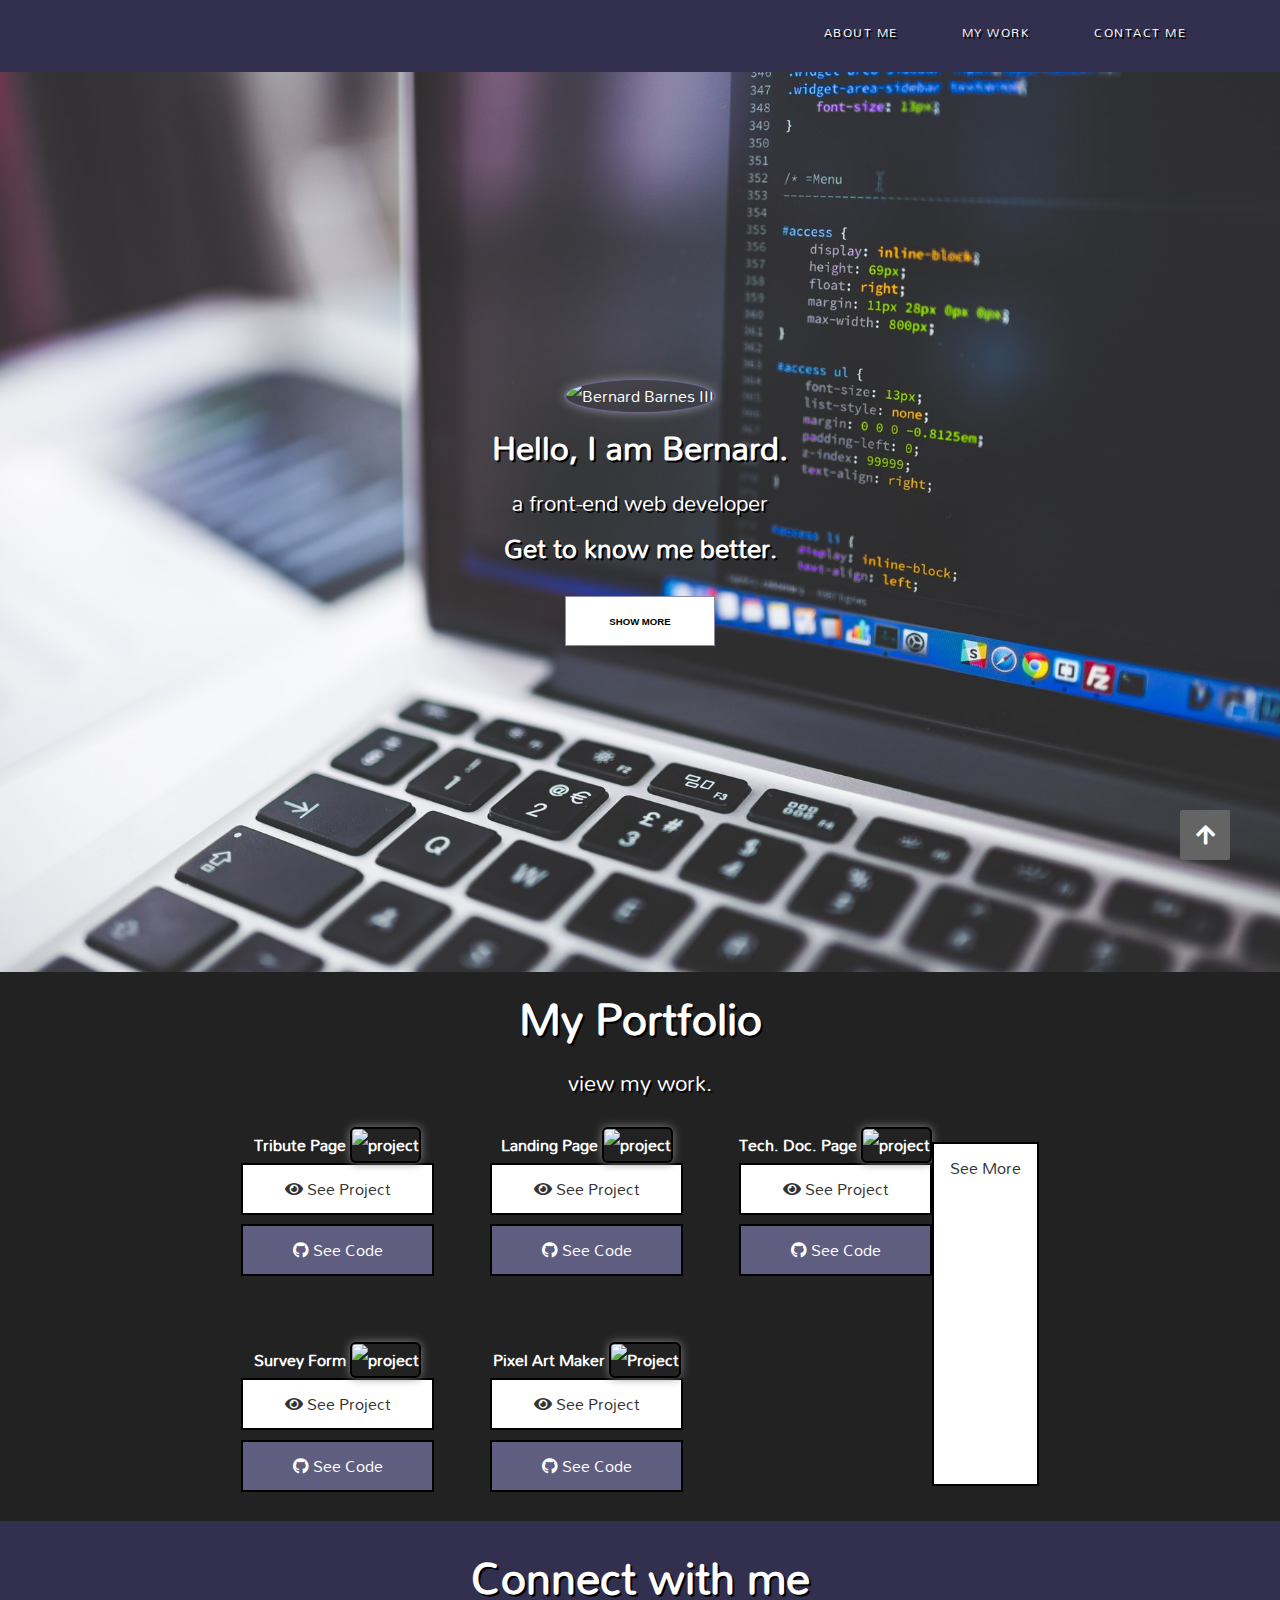
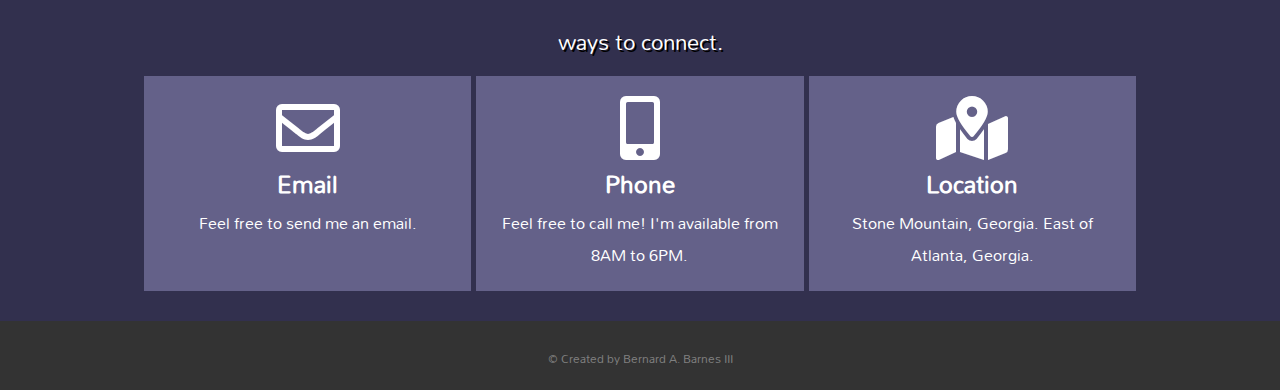
==== index.html @ 6b14a666 "Updated link" ====
<!DOCTYPE html>
<html lang="en">

<head>
    <meta charset="UTF-8">
    <meta name="viewport" content="width=device-width, initial-scale=1.0">
    <meta http-equiv="X-UA-Compatible" content="ie=edge">
    <link rel="stylesheet" href="css/styles.css">
    <link href="https://fonts.googleapis.com/css?family=Mandali&display=swap" rel="stylesheet">
    <link rel="stylesheet" href="https://use.fontawesome.com/releases/v5.7.2/css/all.css">
    <title>Bernard's Portfolio</title>
</head>

<body>
     <header id="header">
           <!--Navigation-->
           <nav id="navbar">
               <div class="logo">Bernard's Portfolio</div>

               <ul class="nav-links">
                   <li><a href="#welcome-section" class="nav-link">About Me</a></li>
                   <li><a href="#worksection" class="nav-link">My Work</a></li>
                   <li><a href="#contact" class="nav-link">Contact Me</a></li>
               </ul>

               <div class="mobile-menu">
                   <div class="line1"></div>
                   <div class="line2"></div>
                   <div class="line3"></div>
               </div>
           </nav>
       </header>
   <!--Start of container-->
   <div class="container">
      
    <div id="welcome-section" class="welcome-section">

        <figure><img src="http://bit.ly/2DmULoH" id="profile-pic" alt="Bernard Barnes III">
            <figcaption>
                <div class="heading">
                    <h2>Hello, I am Bernard.</h2>
                    <span class="sm-heading">a front-end web developer</span>
                    <h3>Get to know me better.</h3>
                </div>
                <div class="show-bio">
                    <input type="button" value="Show More" class="show-bio-btn btn" title="Click me">
                </div>
            </figcaption>
        </figure>

        <div class="menu">

            <div class="bio">
                <div class="close-btn icons" id="exit">
                    <a href="#" title="Close">
                        <i class="fas fa-times-circle fa-2x" ></i>
                    </a>
                </div>

                <h2 class="heading">A Little About Myself</h2>
                <ul>
                    <li>My name is Bernard Barnes III but everyone calls me "BJ".</li>
                    <li>I am an aspiring web developer and a recent graduate with special skills and interest in
                        computer science and responsive web design.</li>
                    <li>I possess exceptional critical thinking, time management, and problem-solving skills due to
                        an extensive academic and athletic collegiate career.</li>
                    <li>I am currently seeking a full-time position as a front-end developer or internship
                        opportunity to gain professional work experience.</li>
                    <li>Please connect with me, using the social links below!</li>
                </ul>

                <div class="icons">
                    <a href="https://www.linkedin.com/in/bjbarnesiii/" title="My LinkedIn" target="_blank">
                        <i class="fab fa-linkedin fa-2x"></i>
                    </a>
                    <a href="https://github.com/bb3dev" title="My GitHub" target="_blank">
                        <i class="fab fa-github fa-2x"></i>
                    </a>
                    <a href="https://codepen.io/bb3dev/" title="My CodePen" target="_blank">
                        <i class="fab fa-codepen fa-2x"></i>
                    </a>

                    <a href="../Resume2019.pdf" title="My Resume" target="_blank">
                        <i class="fas fa-file fa-2x"></i>
                    </a>
                </div>

            </div>
        </div>

    </div>
        <!--Portfolio Section-->
        <div class="heading" id="worksection">
            <h1>My Portfolio</h1>
            <p class="sm-heading">view my work.</p>
        </div>

        <section id="projects" class="work">
            <div class="projects">

                <div class="item">
                    <a href="https://codepen.io/bb3dev/full/EGvMWL" target="_blank">
                        <div class="project-title">Tribute Page
                        <img class="project-pic" src="http://bit.ly/2vilTRo" alt="project" title="Tribute Page">
                        </div>
                    </a>
                    <a href="https://codepen.io/bb3dev/full/EGvMWL" class="btn-light"  target="_blank">
                        <i class="fas fa-eye"></i> See Project
                    </a>
                    <a href="https://codepen.io/bb3dev/pen/EGvMWL?editors=1100" class="btn-dark" target="_blank">
                        <i class="fab fa-github"></i> See Code
                    </a>
                </div>

                <div class="item">
                    <a href="https://codepen.io/bb3dev/full/exQdad" target="_blank">
                        <div class="project-title">Landing Page
                        <img class="project-pic" src="http://bit.ly/2ZA8Cl4" alt="project" title="Landing Page">
                        </div>
                    </a>
                    <a href="https://codepen.io/bb3dev/full/exQdad" class="btn-light" target="_blank">
                        <i class="fas fa-eye"></i> See Project
                    </a>
                    <a href="https://codepen.io/bb3dev/pen/exQdad?editors=1100" class="btn-dark" target="_blank">
                        <i class="fab fa-github"></i> See Code
                    </a>
                </div>

                <div class="item">
                    <a href="https://codepen.io/bb3dev/full/Larpaw" target="_blank">
                        <div class="project-title">Tech. Doc. Page
                        <img class="project-pic" src="http://bit.ly/2ZA9pCy" alt="project"
                            title="Technical Documentation Page">
                        </div>
                    </a>
                    <a href="https://codepen.io/bb3dev/full/Larpaw" class="btn-light" target="_blank">
                        <i class="fas fa-eye"></i> See Project
                    </a>
                    <a href="https://codepen.io/bb3dev/pen/Larpaw?editors=1100" class="btn-dark" target="_blank">
                        <i class="fab fa-github"></i> See Code
                    </a>
                </div>

                <div class="item">
                    <a href="https://codepen.io/bb3dev/full/BvqdzR" target="_blank">
                        <div class="project-title">Survey Form
                        <img class="project-pic" src="http://bit.ly/2GASnN2" alt="project" title="Survey Page">
                        </div>
                    </a>
                    <a href="https://codepen.io/bb3dev/full/BvqdzR" class="btn-light" target="_blank">
                        <i class="fas fa-eye"></i> See Project
                    </a>
                    <a href="https://codepen.io/bb3dev/pen/BvqdzR?editors=1100" class="btn-dark" target="_blank">
                        <i class="fab fa-github"></i> See Code
                    </a>
                </div>

                <div class="item">
                    <a href="https://codepen.io/bb3dev/full/WWqJWe" target="_blank">
                        <div class="project-title">Pixel Art Maker
                        <img class="project-pic" src="http://bit.ly/2McQzP5" alt="Project" title="Pixel Art Maker">
                        </div>
                    </a>
                    <a href="https://codepen.io/bb3dev/full/WWqJWe" class="btn-light" target="_blank">
                        <i class="fas fa-eye"></i> See Project
                    </a>
                    <a href="https://codepen.io/bb3dev/pen/WWqJWe?editors=1100" class="btn-dark" target="_blank">
                        <i class="fab fa-github"></i> See Code
                    </a>
                   
                </div>
            </div>
            <!--See more button-->
           
                <a class="btn-light" id="see-more" href="https://codepen.io/bb3dev/" target="_blank" title="See my CodePen">See More</a>
            
        </section>

        <!--Social section -->
        <section id="contact" class="social-section">
            <div class="heading">
            <h1>Connect with me</h1>
            <p class="sm-heading">ways to connect.</p>
            </div>

            <div class="contact-section">

                     <div class="social-box">
                         <div class="icon"><i class="far fa-envelope fa-4x"></i></div>
                         <div class="desc">
                             <h2>Email</h2>
                             <p>Feel free to send me an email.
                             </p>
                         </div>
                     </div>
                
                     <div class="social-box">
                         <div class="icon"><i class="fas fa-mobile-alt fa-4x"></i></div>
                         <div class="desc">
                             <h2>Phone</h2>
                             <p>Feel free to call me! I'm available from 8AM to 6PM.
                             </p>
                         </div>
                     </div>
                
                    <div class="social-box">
                        <div class="icon">
                            <i class="fas fa-map-marked-alt fa-4x" aria-hidden="true"></i>
                        </div>
                        <div class="desc">
                            <h2>Location</h2>
                            <p>Stone Mountain, Georgia. East of Atlanta, Georgia.
                            </p>
                        </div>
                    </div>
                </div>
        </section>
    </div>
    <!--End of container-->
    
    <a class="go-top-button" href="#"> <i class="fas fa-arrow-up"></i> </a>

    <footer><span> &copy; Created by Bernard A. Barnes III</span></footer>

    <script src="js/app.js"></script>

</body>
</html>
---- css/styles.css ----
:root {
  --main-bg-color: #222;
  --primary-color: rgb(50, 48, 78);
  --accent-color: rgb(255, 202, 145);
  --overlay-color: rgba(113, 110, 153, 0.8);
  --menu-speed: 0.75s;
}

/*Global Styles*/
* {
  box-sizing: border-box;
  margin: 0;
  padding: 0;
}

html {
  scroll-behavior: smooth;
}

body {
  background-color: var(--main-bg-color);
  color: white;
  font-family: "Mandali", Arial, sans-serif;
  margin: 0;
  padding: 0;
  height: 100%;
  width: 100%;
}

.container {
  width: 100%;
  margin: auto;
  overflow: hidden;
}

.heading {
  margin: auto;
  justify-content: center;
  text-align: center;
  color: white;
  font-size: 22px;
  margin-bottom: 0.1rem;
  padding: 0.1rem 1rem;
  text-shadow: 2px 2px black;
}

section {
  background-color: var(--main-bg-color);
  color: white;
  padding: 20px;
  display: flex;
  flex-direction: row;
  flex-wrap: wrap;
  justify-content: center;
  margin: auto;
}

/*Nav and header styles*/
nav {
  top: 0;
  left: 0;
  background-color: var(--primary-color);
  width: 100%;
  display: flex;
  justify-content: space-around;
  align-items: center;
}

.nav-links {
  align-items: center;
  min-height: 8vh;
  text-align: right;
  width: 90%;
}

.nav-links li {
  list-style-type: none;
  display: inline-block;
  margin: auto;
  padding: 15px 30px;
}

.nav-links a {
  color: white;
  text-decoration: none;
  font-size: 12px;
  letter-spacing: 1.5px;
  text-transform: uppercase;
  text-shadow: 2px 2px black;
}

.nav-links a:hover {
  color: var(--accent-color);
  font-size: 16px;
  transition: 0.1s;
}

@keyframes navLinkFade {
  from {
    opacity: 0;
    transform: translateX(50px);
  }
  to {
    opacity: 1;
    transform: translateX(0px);
  }
}

.toggle .line1 {
  transform: rotate(-45deg) translate(-5px, 3.5px);
}

.toggle .line2 {
  opacity: 0;
}

.toggle .line3 {
  transform: rotate(45deg) translate(-5px, -3.5px);
}

.logo {
  display: none;
}

.mobile-menu div {
  width: 25px;
  height: 3px;
  background-color: rgb(245, 245, 245);
  margin: 3px;
  cursor: pointer;
  transition: all 0.3s ease;
}

.mobile-menu {
  display: none;
}


@media screen and (max-width: 480px) {
  body {
    overflow-x: hidden;
  }
 header{
   overflow: hidden;
 }
  
  .nav-links {
    position: absolute;
    right: 0px;
    height: 100vh;
    top: 4.5vh;
    background-color: var(--primary-color);
    display: flex;
    flex-direction: column;
    align-items: center;
    width: 80%;
    transform: translateX(-150%);
    transition: transform 0.4s ease-in;
    z-index: 1;
  }
  .nav-links li {
    opacity: 0;
  }
  .nav-active {
      transform: translateX(0%);
  }
  .mobile-menu {
    display: block;
  }
  .logo {
    display: flex;
  }
}

/*Welcome-section styles*/
.welcome-section {
  display: flex;
  background-image: url("../images/laptop.jpg");
  background-color: #222;
  background-repeat: no-repeat;
  background-size: cover;
  background-position: center;
  color: white;
  height: 100vh;
  min-height: 80vh;
  padding: 0 30px;
 z-index: 0;
}


.welcome-section figure {
  margin: auto;
  text-align: center;
  width: 100%;
  color: white;
}

#profile-pic {
  border: 2px solid var(--overlay-color);
  border-radius: 50%;
  box-shadow: gray 0 0 10px;
  width: 200px;
  height: 200px;
  cursor: pointer;
}

h1.sm-heading,
h3.sm-heading,
span.sm-heading {
  margin-bottom: 0.5rem;
  padding: 0.1rem 1rem;
}

.icons {
  margin-top: 1rem;
  align-content: center;
}

.icons a {
  padding: 0.4rem;
  color: white;
  text-decoration: none;
}

.icons a:hover {
  color: var(--accent-color);
  transition: all 0.5s ease-out;
}

.show-bio {
  color: white;
  font-size: 16px;
  display: flex;
  flex-direction: column;
  flex-wrap: wrap;
  text-align: center;
  align-items: center;
  justify-content: center;
  margin: 0;
  padding: 5px;
  transform: translateX(0%);
  transition: all 0.5s ease-out;
}

.show-bio-btn {
  cursor: pointer;
}
.bio-btn-transparent{
  visibility: hidden;
  transition: all 0.2s ease-in;
}

.show-bio.show {
  transform: translateX(150%);
}

.menu {
  position: absolute;
  top: 80px;
  width: 90%;
  height: 60%;
  opacity: 0.9;
}


/*A little about me section styles*/
.bio {
  align-items: center;
  justify-content: center;
  width: 70%;
  height: 80vh;
  top: 5vh;
  overflow: hidden;
  margin: auto;
  text-align: center;
  display: block;
  font-size: 18px;
  margin: 0;
  padding: 20px;
  background: var(--primary-color);
  color: white;
  line-height: 1.8;
  overflow: auto;
  border-radius: 10px;
  transform: translateX(-200%);
  transition: all 0.5s ease-out; 
}

.bio.show {
  transform: translateX(30%);
}

.bio ul {
  list-style-type: none;
  text-align: left;
}

.bio li:hover {
  color: var(--accent-color);
  font-size: 20px;
  transition: 0.2s;
}

.bio .icon {
  align-items: center;
  justify-content: center;
  text-align: center;
}

.close-btn {
  max-width: 50px;
  width: 25px;
  height: 25px;
  margin: 15px;
  padding: 1px;
  background-color: transparent;
}

#exit {
  transform: translateX(0%);
  transition: all 0.5s ease-out;
}

/*Responsive Rules and Media Queries*/
@media screen and (max-width: 950px) {
  header {
    height: 100%;
    width: 100%;
  }
  nav ul {
    position: relative;
    margin: auto;
    width: auto;
  }
  .welcome-section {
    width: 100%;
    background-position: center;
    background-size: cover;
    top: 0;
    left: 0;
  }
  
}

@media screen and (max-width: 485px) {
  .welcome-section {
    height: 100vh;
  }
  .bio {
    width: 90%;
    position: absolute;
    left: 0px;
     transform: translateX(-200%);
     transition: transform 0.4s ease-in;
  }
  .bio.show {
   transform: translateX(5%);
   transition: transform 0.4s ease-in;
  }
  .menu {
    position: absolute;
    top: 40px;
    width: 90%;
    height: 40%;
  }
}

@media screen and (max-width: 375px) {
  .welcome-section {
    height: 120vh;
  }
}

/*Work section styles*/
#projects {
  padding-top: 20px;
  
}

.projects {
  display: grid;
  grid-gap: 3.5rem;
  grid-template-columns: repeat(3, 1fr);
  text-decoration: none;
}

.projects img {
  width: 100%;
  height: 80%;
  border: 2px black solid;
  border-radius: 6px;
}

.projects img:hover {
  opacity: 0.5;
  border-color: var(--accent-color);
  transition: all 0.5s ease-out;
}

.projects a {
  text-decoration: none;
}

.btn-dark,
.btn-light {
  display: block;
  padding: 0.5rem 1rem;
  border: 2px black solid;
  margin-bottom: 0.6rem;
  z-index: 1;
  text-decoration: none;
  
}

.btn-dark:hover,
.btn-light:hover {
  background: var(--accent-color);
  color: #000;
  transition: all 0.5s ease-out;
}

.btn-dark {
  background: var(--overlay-color);
  color: #fff;
}

.btn-light {
  background: white;
  color: #333;
}

@media screen and (min-width: 769px) and (max-width: 1170px) {
  .projects {
    grid-template-columns: repeat(3, 1fr);
  }
}

@media screen and (max-width: 870px) {
  .projects {
    display: flex;
    flex-direction: row;
    flex-wrap: wrap;
  }
}

.work {
  margin: auto;
  text-align: center;
  width: 80%;
}

.project {
  text-decoration: none;
  color: rgb(75, 72, 105);
  display: inline-block;
  overflow: hidden;
  border: 2px solid var(--overlay-color);
  height: 220px;
  width: 280px;
  margin: 10px 20px;
  border-radius: 6px;
}

.project-pic {
  width: 100%;
  height: 180px;
  border-bottom: 2px solid var(--overlay-color);
   border: 2px solid var(--overlay-color);
   box-shadow: gray 0 0 10px;
}

.project-title {
  font-weight: bold;
  color: white;
}

.project-title:hover {
  color: var(--accent-color);
  transition: all 0.5s ease-out;
  font-size: 20px;
}

.btn {
  padding: 0 20px;
  height: 40px;
  min-height: 50px;
  min-width: 50px;
  font-size: 0.6em;
  font-weight: 900;
  text-transform: uppercase;
  border: 1px black solid;
  background: transparent;
  cursor: pointer;
  color: black;
}

input[type="button"] {
  max-width: 150px;
  width: 100%;
  height: 30px;
  margin: 15px 0;
  border: 0;
  background-color: white;
  border: 1px solid var(--overlay-color);
}

input[type="button"]:hover {
  background-color: var(--accent-color);
  transition: all 0.5s ease-out;
}
#see-more{
  margin: 15px 0;
}

/*Responsive Rules and Media Queries*/
@media screen and (max-width: 870px) {
  .work {
    display: block;
    justify-content: center;
  }

  .work figure {
    margin: auto;
    width: 60%;
    display: block;
    text-align: center;
    justify-content: center;
    align-items: center;
  }

  .work a {
    margin: auto;
    width: auto;
    display: block;
    text-align: center;
    justify-content: center;
    align-items: center;
  }
}

/*Contact styles*/
.social-section {
  display: flex;
  flex-direction: column;
  text-align: center;
  margin: 0;
  padding-top: 10px;
  width: 100%;
  background-color: var(--primary-color);
}

.contact-section {
  display: grid;
  grid-template-columns: 1fr 1fr 1fr;
  grid-gap: 5px;
  width: 80%;
  height: 100%;
  margin: 10px auto;
}

.contact-section .icon {
  display: flex;
  align-items: center;
  justify-content: center;
}

.social-box {
  background-color: var(--overlay-color);
  padding: 20px;
  width: 100%;
  height: 100%;
  align-items: center;
  justify-content: center;
}

.social-box:hover {
  padding: 0.5rem 1.5rem;
  background-color: var(--accent-color);
  transition: all 0.25s ease-out;
  color: black;
}

@media screen and (max-width: 870px) {
  .contact-section {
    display: flex;
    flex-direction: row;
    flex-wrap: wrap;
    align-items: center;
    justify-content: center;
  }
  .social-box {
    width: 100%;
    height: 80%;
  }
}

@media screen and (max-width: 530px) {
  .social-section {
    display: block;
    align-items: center;
    justify-content: center;
    margin: auto;
  }
  .desc {
    width: 100%;
    text-align: center;
    padding: 0;
    height: 150px;
  }
}

/*Go to top button styles*/
.go-top-button {
  position: fixed;
  width: 50px;
  height: 50px;
  background-color: rgb(100, 100, 100);
  bottom: 40px;
  right: 50px;
  text-decoration: none;
  text-align: center;
  line-height: 50px;
  color: white;
  font-size: 22px;
  border-radius: 2px;
}

@media screen and (max-width: 480px) {
  .go-top-button {
    display: none;
  }
}

/* Footer styles*/
footer {
  background: #333;
  color: gray;
  font-size: 12px;
  padding: 20px 20px;
  text-align: center;
}

footer span {
  margin-top: 5px;
  display: flex;
  justify-content: center;
}
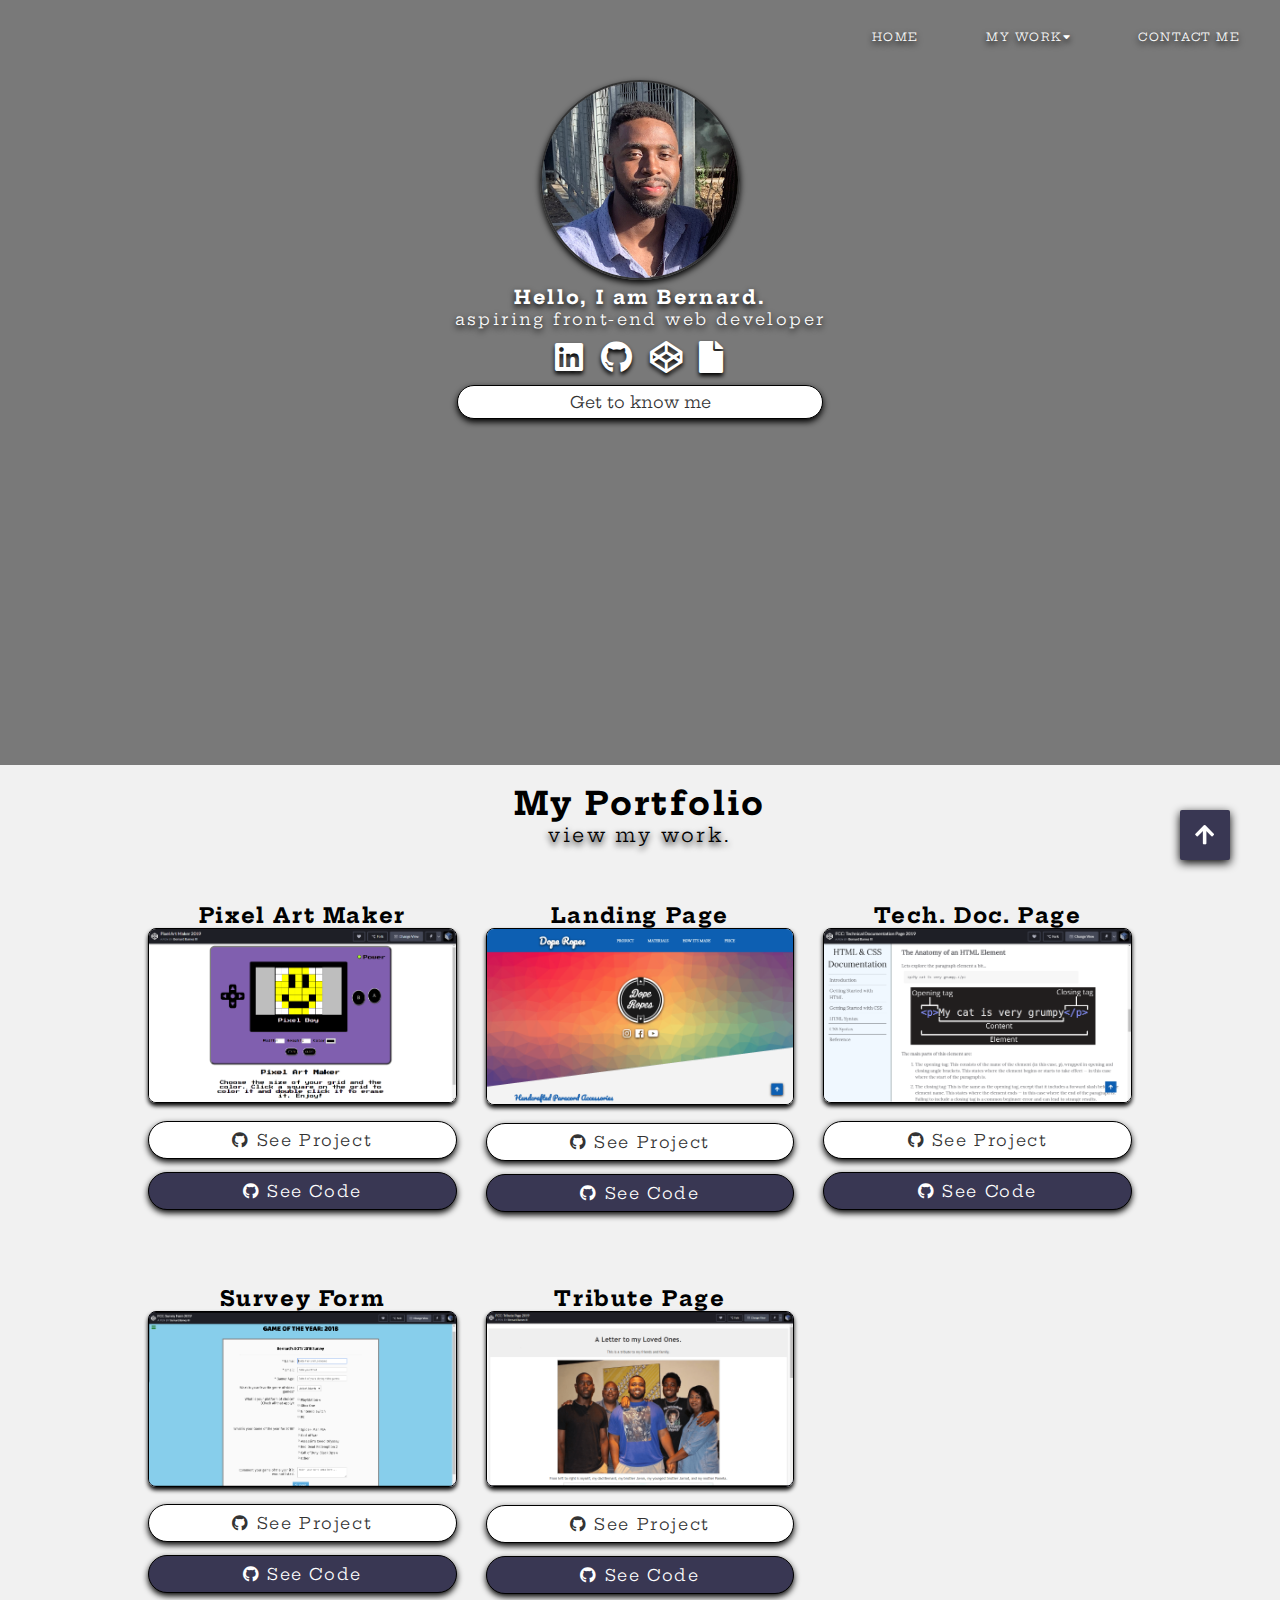
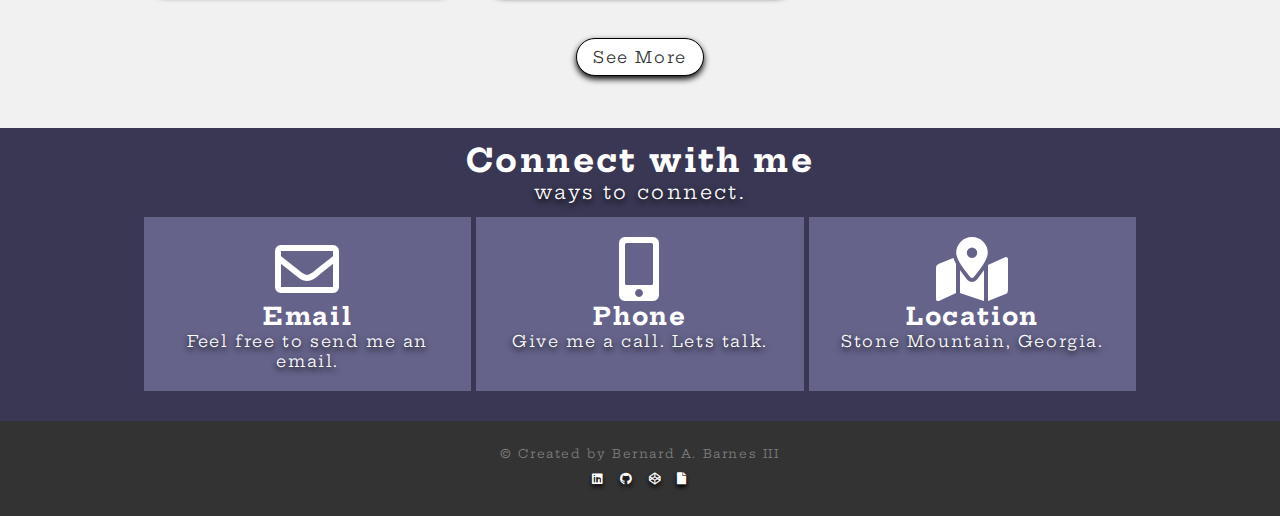
==== commit e751c14c: "Added updated files with various imporvements" ====
--- a/index.html
+++ b/index.html
@@ -5,21 +5,32 @@
     <meta charset="UTF-8">
     <meta name="viewport" content="width=device-width, initial-scale=1.0">
     <meta http-equiv="X-UA-Compatible" content="ie=edge">
-    <link rel="stylesheet" href="css/styles.css">
-    <link href="https://fonts.googleapis.com/css?family=Mandali&display=swap" rel="stylesheet">
+    <meta name="description" content="Bernard's portfolio is a showcase of several frontend projects that were built with HTML, CSS, and Javasript.">
+    <link rel="stylesheet" href="css/styles-min.css">
+    <link
+        href="https://fonts.googleapis.com/css?family=Hepta+Slab&display=swap"
+        rel="stylesheet">
     <link rel="stylesheet" href="https://use.fontawesome.com/releases/v5.7.2/css/all.css">
-    <title>Bernard's Portfolio</title>
+    <title>Bernard's Portfolio - Home</title>
 </head>
 
 <body>
      <header id="header">
+
            <!--Navigation-->
            <nav id="navbar">
                <div class="logo">Bernard's Portfolio</div>
-
                <ul class="nav-links">
-                   <li><a href="#welcome-section" class="nav-link">About Me</a></li>
-                   <li><a href="#worksection" class="nav-link">My Work</a></li>
+                   <li><a href="#welcome-section" class="nav-link">Home</a></li>
+                   <li><a href="#" class="nav-link">My Work<i class="fa fa-caret-down"></i></a>
+                    <ul class="drop-down">
+                        <li><a href="pixel.html">Pixel Art</a></li>
+                        <li><a href="landpage.html">Landing Page</a></li>
+                        <li><a href="techdoc.html">Tech. Doc. Page</a></li>
+                        <li><a href="survey.html">Survey Form</a></li>
+                        <li><a href="tribute.html">Tribute Page</a></li>
+                    </ul>
+                    </li>
                    <li><a href="#contact" class="nav-link">Contact Me</a></li>
                </ul>
 
@@ -35,40 +46,12 @@
       
     <div id="welcome-section" class="welcome-section">
 
-        <figure><img src="http://bit.ly/2DmULoH" id="profile-pic" alt="Bernard Barnes III">
+        <figure><img src="../images/Headshot1.png" id="profile-pic" alt="Bernard Barnes III">
             <figcaption>
                 <div class="heading">
-                    <h2>Hello, I am Bernard.</h2>
-                    <span class="sm-heading">a front-end web developer</span>
-                    <h3>Get to know me better.</h3>
-                </div>
-                <div class="show-bio">
-                    <input type="button" value="Show More" class="show-bio-btn btn" title="Click me">
-                </div>
-            </figcaption>
-        </figure>
-
-        <div class="menu">
-
-            <div class="bio">
-                <div class="close-btn icons" id="exit">
-                    <a href="#" title="Close">
-                        <i class="fas fa-times-circle fa-2x" ></i>
-                    </a>
-                </div>
-
-                <h2 class="heading">A Little About Myself</h2>
-                <ul>
-                    <li>My name is Bernard Barnes III but everyone calls me "BJ".</li>
-                    <li>I am an aspiring web developer and a recent graduate with special skills and interest in
-                        computer science and responsive web design.</li>
-                    <li>I possess exceptional critical thinking, time management, and problem-solving skills due to
-                        an extensive academic and athletic collegiate career.</li>
-                    <li>I am currently seeking a full-time position as a front-end developer or internship
-                        opportunity to gain professional work experience.</li>
-                    <li>Please connect with me, using the social links below!</li>
-                </ul>
-
+                    <h3>Hello, I am Bernard.</h3>
+                    <p>aspiring front-end web developer</p>
+                </div>
                 <div class="icons">
                     <a href="https://www.linkedin.com/in/bjbarnesiii/" title="My LinkedIn" target="_blank">
                         <i class="fab fa-linkedin fa-2x"></i>
@@ -84,11 +67,29 @@
                         <i class="fas fa-file fa-2x"></i>
                     </a>
                 </div>
-
-            </div>
-        </div>
-
-    </div>
+                <div class="show-bio">
+                    <button class="btn-light"  title="Click me" onclick="toggleVisible()">
+                        Get to know me
+                    </button>
+                </div>
+            </figcaption>
+        </figure>
+
+    </div>
+    <!--End of welcome section-->
+
+    <div class="menu" id="bio">
+        <section class="bio-section">
+            <h2 class="heading">A Little About Myself</h2>
+            <ul>
+                <li>I am a recent graduate with skills and interest in
+                    computer science and responsive web design.</li>
+                <li>I am currently seeking for a full-time position to gain professional work experience.</li>
+                <li>I use project building, like this portfolio for example, to showcase what I have learned. </li>
+            </ul>
+        </section>
+    </div>
+
         <!--Portfolio Section-->
         <div class="heading" id="worksection">
             <h1>My Portfolio</h1>
@@ -98,77 +99,83 @@
         <section id="projects" class="work">
             <div class="projects">
 
-                <div class="item">
-                    <a href="https://codepen.io/bb3dev/full/EGvMWL" target="_blank">
+
+                <div class="item">
+                    <a href="pixel.html">
+                        <div class="project-title">Pixel Art Maker
+                            <img class="project-pic" src="../images/PixelArtMakerwide.png" alt="Project"
+                                title="Pixel Art Maker">
+                        </div>
+                    </a>
+                    <a href="https://codepen.io/bb3dev/full/WWqJWe" target="_blank" class="btn-light">
+                        <i class="fab fa-github"></i> See Project
+                    </a>
+                    <a href="https://codepen.io/bb3dev/pen/WWqJWe?editors=1100" class="btn-dark" target="_blank">
+                        <i class="fab fa-github"></i> See Code
+                    </a>
+
+                </div>
+
+                <div class="item">
+                    <a href="landpage.html" >
+                        <div class="project-title">Landing Page
+                        <img class="project-pic" src="../images/DopeRopesLandingPage.png" alt="project"
+                            title="Landing Page">
+                        </div>
+                    </a>
+                    <a href="https://codepen.io/bb3dev/full/xxKgobj" target="_blank" class="btn-light">
+                        <i class="fab fa-github"></i> See Project
+                    </a>
+                    <a href="https://codepen.io/bb3dev/pen/xxKgobj" class="btn-dark" target="_blank">
+                        <i class="fab fa-github"></i> See Code
+                    </a>
+                </div>
+
+                <div class="item">
+                    <a href="techdoc.html">
+                        <div class="project-title">Tech. Doc. Page
+                        <img class="project-pic" src="../images/TechnicalDocumentation.png" alt="project"
+                            title="Technical Documentation Page">
+                        </div>
+                    </a>
+                    <a href="https://codepen.io/bb3dev/full/Larpaw" target="_blank" class="btn-light">
+                        <i class="fab fa-github"></i> See Project
+                    </a>
+                    <a href="https://codepen.io/bb3dev/pen/Larpaw?editors=1100" class="btn-dark" target="_blank">
+                        <i class="fab fa-github"></i> See Code
+                    </a>
+                </div>
+
+                <div class="item">
+                    <a href="survey.html">
+                        <div class="project-title">Survey Form
+                        <img class="project-pic" src="../images/FCCSurveyPage.png" alt="project"
+                            title="Survey Page">
+                        </div>
+                    </a>
+                    <a href="https://codepen.io/bb3dev/full/BvqdzR" target="_blank" class="btn-light">
+                        <i class="fab fa-github"></i> See Project
+                    </a>
+                    <a href="https://codepen.io/bb3dev/pen/BvqdzR?editors=1100" class="btn-dark" target="_blank">
+                        <i class="fab fa-github"></i> See Code
+                    </a>
+                </div>
+
+                <div class="item">
+                    <a href="tribute.html">
                         <div class="project-title">Tribute Page
-                        <img class="project-pic" src="http://bit.ly/2vilTRo" alt="project" title="Tribute Page">
-                        </div>
-                    </a>
-                    <a href="https://codepen.io/bb3dev/full/EGvMWL" class="btn-light"  target="_blank">
-                        <i class="fas fa-eye"></i> See Project
+                            <img class="project-pic" src="../images/TributePage2019.png" alt="project"
+                                title="Tribute Page">
+                        </div>
+                    </a>
+                    <a href="https://codepen.io/bb3dev/full/EGvMWL" target="_blank" class="btn-light">
+                        <i class="fab fa-github"></i> See Project
                     </a>
                     <a href="https://codepen.io/bb3dev/pen/EGvMWL?editors=1100" class="btn-dark" target="_blank">
                         <i class="fab fa-github"></i> See Code
                     </a>
                 </div>
 
-                <div class="item">
-                    <a href="https://codepen.io/bb3dev/full/exQdad" target="_blank">
-                        <div class="project-title">Landing Page
-                        <img class="project-pic" src="http://bit.ly/2ZA8Cl4" alt="project" title="Landing Page">
-                        </div>
-                    </a>
-                    <a href="https://codepen.io/bb3dev/full/exQdad" class="btn-light" target="_blank">
-                        <i class="fas fa-eye"></i> See Project
-                    </a>
-                    <a href="https://codepen.io/bb3dev/pen/exQdad?editors=1100" class="btn-dark" target="_blank">
-                        <i class="fab fa-github"></i> See Code
-                    </a>
-                </div>
-
-                <div class="item">
-                    <a href="https://codepen.io/bb3dev/full/Larpaw" target="_blank">
-                        <div class="project-title">Tech. Doc. Page
-                        <img class="project-pic" src="http://bit.ly/2ZA9pCy" alt="project"
-                            title="Technical Documentation Page">
-                        </div>
-                    </a>
-                    <a href="https://codepen.io/bb3dev/full/Larpaw" class="btn-light" target="_blank">
-                        <i class="fas fa-eye"></i> See Project
-                    </a>
-                    <a href="https://codepen.io/bb3dev/pen/Larpaw?editors=1100" class="btn-dark" target="_blank">
-                        <i class="fab fa-github"></i> See Code
-                    </a>
-                </div>
-
-                <div class="item">
-                    <a href="https://codepen.io/bb3dev/full/BvqdzR" target="_blank">
-                        <div class="project-title">Survey Form
-                        <img class="project-pic" src="http://bit.ly/2GASnN2" alt="project" title="Survey Page">
-                        </div>
-                    </a>
-                    <a href="https://codepen.io/bb3dev/full/BvqdzR" class="btn-light" target="_blank">
-                        <i class="fas fa-eye"></i> See Project
-                    </a>
-                    <a href="https://codepen.io/bb3dev/pen/BvqdzR?editors=1100" class="btn-dark" target="_blank">
-                        <i class="fab fa-github"></i> See Code
-                    </a>
-                </div>
-
-                <div class="item">
-                    <a href="https://codepen.io/bb3dev/full/WWqJWe" target="_blank">
-                        <div class="project-title">Pixel Art Maker
-                        <img class="project-pic" src="http://bit.ly/2McQzP5" alt="Project" title="Pixel Art Maker">
-                        </div>
-                    </a>
-                    <a href="https://codepen.io/bb3dev/full/WWqJWe" class="btn-light" target="_blank">
-                        <i class="fas fa-eye"></i> See Project
-                    </a>
-                    <a href="https://codepen.io/bb3dev/pen/WWqJWe?editors=1100" class="btn-dark" target="_blank">
-                        <i class="fab fa-github"></i> See Code
-                    </a>
-                   
-                </div>
             </div>
             <!--See more button-->
            
@@ -186,32 +193,38 @@
             <div class="contact-section">
 
                      <div class="social-box">
+                         <a href="../contact-form.html" class="contact-link">
                          <div class="icon"><i class="far fa-envelope fa-4x"></i></div>
                          <div class="desc">
                              <h2>Email</h2>
                              <p>Feel free to send me an email.
                              </p>
                          </div>
+                         </a>
                      </div>
                 
                      <div class="social-box">
+                         <a href="../contact-form.html" class="contact-link">
                          <div class="icon"><i class="fas fa-mobile-alt fa-4x"></i></div>
                          <div class="desc">
                              <h2>Phone</h2>
-                             <p>Feel free to call me! I'm available from 8AM to 6PM.
+                             <p>Give me a call. Lets talk.
                              </p>
                          </div>
+                        </a>
                      </div>
                 
                     <div class="social-box">
+                        <a href="../contact-form.html" class="contact-link">
                         <div class="icon">
                             <i class="fas fa-map-marked-alt fa-4x" aria-hidden="true"></i>
                         </div>
                         <div class="desc">
                             <h2>Location</h2>
-                            <p>Stone Mountain, Georgia. East of Atlanta, Georgia.
+                            <p>Stone Mountain, Georgia.
                             </p>
                         </div>
+                        </a>
                     </div>
                 </div>
         </section>
@@ -220,9 +233,25 @@
     
     <a class="go-top-button" href="#"> <i class="fas fa-arrow-up"></i> </a>
 
-    <footer><span> &copy; Created by Bernard A. Barnes III</span></footer>
-
-    <script src="js/app.js"></script>
+    <footer><span> &copy; Created by Bernard A. Barnes III</span>
+    <div class="icons">
+        <a href="https://www.linkedin.com/in/bjbarnesiii/" title="My LinkedIn" target="_blank">
+            <i class="fab fa-linkedin fa-1x"></i>
+        </a>
+        <a href="https://github.com/bb3dev" title="My GitHub" target="_blank">
+            <i class="fab fa-github fa-1x"></i>
+        </a>
+        <a href="https://codepen.io/bb3dev/" title="My CodePen" target="_blank">
+            <i class="fab fa-codepen fa-1x"></i>
+        </a>
+
+        <a href="../Resume2019.pdf" title="My Resume" target="_blank">
+            <i class="fas fa-file fa-1x"></i>
+        </a>
+    </div>
+    </footer>
+
+    <script src="js/app-min.js"></script>
 
 </body>
-</html>
+</html>--- a/css/styles-min.css
+++ b/css/styles-min.css
@@ -0,0 +1 @@
+:root{--main-bg-color:rgb(241,241,241);--primary-color:rgb(57,55,83);--accent-color:rgb(255,202,145);--overlay-color:rgba(113,110,153,.8);--menu-speed:0.75s}*{box-sizing:border-box;margin:0;padding:0}html{scroll-behavior:smooth}::-webkit-scrollbar{width:0;background:transparent}body{background-color:var(--main-bg-color);background-color:rgb(241,241,241);color:black;font-family:"Hepta Slab",Arial,sans-serif;letter-spacing:.1rem;font-weight:.5rem;margin:0;padding:0;height:100%;width:100%}.container{width:100%;margin:auto;overflow:hidden;background-color:var(--main-bg-color);background-color:rgb(241,241,241)}.heading{margin:auto;justify-content:center;text-align:center;font-size:1rem;letter-spacing:.15rem;margin-bottom:.1rem;padding:.1rem 1rem}section{background-color:var(--main-bg-color);background-color:rgb(241,241,241);padding:20px;display:flex;flex-direction:row;flex-wrap:wrap;justify-content:center;margin:auto}header{position:absolute;padding:.6em;display:flex;justify-content:space-between;width:100%}nav{top:0;left:0;width:100%;display:flex;justify-content:space-around;align-items:center;z-index:1}.nav-links{align-items:center;min-height:6vh;text-align:right;width:100%;letter-spacing:.15rem}.nav-links li{list-style-type:none;display:inline-block;margin:auto;padding:15px 30px}.nav-links a{color:white;text-decoration:none;font-size:.7rem;letter-spacing:1.5px;text-transform:uppercase;text-shadow:black 0 3px 6px}.nav-links a:hover{color:rgb(255,202,145);transition:0.6s}nav ul li ul{display:none;position:absolute;padding:10px;border-radius:0 0 4px 4px;text-align:center;margin:auto}nav ul li:hover ul{display:flex;flex-direction:column;transition:0.9s}nav ul li ul li{width:250px;border-radius:4px}nav ul li ul li a{padding:12px 14px}nav ul li ul li :hover{background-color:var(--overlay-color);background-color:rgba(113,110,153,.8)}.toggle .line1{transform:rotate(-45deg) translate(-5px,3.5px)}.toggle .line2{opacity:0}.toggle .line3{transform:rotate(45deg) translate(-5px,-3.5px)}.logo{display:none}.mobile-menu div{width:25px;height:3px;background-color:rgb(245,245,245);margin:3px;cursor:pointer;transition:all 0.3s ease}.mobile-menu{display:none}@media screen and (max-width:480px){body{overflow-x:hidden}.nav-links{position:absolute;right:0;height:85vh;top:6.5vh;background-color:var(--overlay-color);background-color:rgba(113,110,153,.8);display:flex;flex-direction:column;align-items:center;width:100%;transform:translateX(-150%);transition:transform 0.4s ease-in;z-index:1}nav .nav-link{font-size:1rem}nav ul li ul li{background-color:var(--primary-color);background-color:rgb(57,55,83)}nav ul li:hover ul{position:absolute;transition:transform 0.4s ease-in}.nav-active{transform:translateX(0%)}.mobile-menu{display:block}#nav-link-mobile{width:100%}.logo{display:flex;color:white}}.welcome-section{display:flex;background-image:url(../images/mountains.gif);background-color:rgb(121,121,121);background-repeat:no-repeat;background-size:cover;background-position:center;color:white;height:85vh;min-height:80vh;padding:0 30px;z-index:0;margin:auto}.welcome-section figure{margin:5rem auto;text-align:center;width:100%;color:white}.welcome-section figcaption h3,p{text-shadow:black 0 3px 6px}#profile-pic{border:2px solid #333;background-color:rgba(113,110,153,.8);border-radius:50%;box-shadow:gray 0 0 10px;width:200px;height:200px;cursor:pointer;box-shadow:black 0 3px 6px}.sm-heading{font-size:1.2rem}.icons{align-items:center;justify-content:center;text-align:center;margin:.6rem auto}.icons i{padding:.1rem;align-items:center;justify-content:center;text-align:center;text-shadow:black 0 3px 4px}.icons a{padding:.2rem;color:white;text-decoration:none}.close-btn a{padding:.2rem;color:white;text-decoration:none}.icons a:hover{color:var(--accent-color);color:rgb(255,202,145);transition:all 0.5s ease-out}.show-bio{display:flex;flex-direction:column;flex-wrap:wrap;text-align:center;align-items:center;justify-content:center;margin:0}.show-bio button{font-family:"Hepta Slab",Arial,sans-serif;font-size:1rem;padding:.4rem;cursor:pointer;margin:auto;width:30%}.bio-btn-transparent{display:none}.show-bio.show{transform:translateX(150%)}.menu{background-color:rgb(255,202,145);width:100%;height:100%;box-shadow:black 0 1px 8px;transform:translate(0,-40px);display:none}.bio-section{margin:auto;padding:1rem;width:85%;font-size:.85rem;color:black;background-color:rgba(255,202,145,.7)}.bio-section ul{list-style-type:none}@media screen and (max-width:950px){.welcome-section{width:100%;height:90vh;background-position:center;background-size:cover;top:0;left:0}.show-bio button{width:40%}}@media screen and (max-width:550px){.show-bio button{width:60%}}@media screen and (max-width:485px){.welcome-section{height:85vh}.show-bio button{width:60%}}@media screen and (max-width:385px){.welcome-section{height:95vh}.show-bio button{width:80%}}@media screen and (max-width:320px){.welcome-section{height:110vh}}#worksection{margin-top:1rem}.projects div{margin-top:1rem}.projects{display:grid;grid-gap:1.8rem;grid-template-columns:repeat(3,1fr);text-decoration:none}.project-title{font-weight:700;font-size:1.3rem;color:black}.project-title:hover{opacity:.5;color:black;transition:all 0.5s ease-out}.projects img{width:100%;height:80%;border:.05rem black solid;border-radius:.5rem;box-shadow:black 0 3px 4px}.projects img:hover{opacity:.5;border-color:#333;transition:all 0.5s ease-out}.projects a{text-decoration:none}.btn-dark,.btn-light{display:block;padding:.5rem 1rem;border:.05rem black solid;border-radius:2rem;margin:.8rem auto;z-index:1;text-decoration:none;box-shadow:black 0 3px 6px}.btn-dark:hover,.btn-light:hover{background:var(--accent-color);background-color:rgb(255,202,145);color:#000;transition:all 0.5s ease-out}.btn-dark{background:var(--primary-color);background-color:rgb(57,55,83);color:#fff}.btn-light{background:white;color:#333}@media screen and (min-width:769px) and (max-width:1170px){.projects{grid-template-columns:repeat(3,1fr)}}.work{margin:auto;text-align:center;width:80%}.project{text-decoration:none;color:rgb(75,72,105);display:inline-block;overflow:hidden;border:2px solid var(--overlay-color);background-color:rgba(113,110,153,.8);height:220px;width:280px;margin:10px 20px;border-radius:6px}.project-pic{width:100%;height:180px;border-bottom:2px solid var(--overlay-color);background-color:rgba(113,110,153,.8);border:2px solid rgba(113,110,153,.8);box-shadow:gray 0 3px 6px}.btn{padding:0 20px;height:40px;min-height:50px;min-width:50px;font-size:.6em;font-weight:900;text-transform:uppercase;border:1px black solid;background:transparent;cursor:pointer;color:black}#see-more{margin:2rem}@media screen and (max-width:870px){.work{display:block;justify-content:center}.work figure{margin:auto;width:60%;display:block;text-align:center;justify-content:center;align-items:center}.work a{margin:auto;width:auto;display:block;text-align:center;justify-content:center;align-items:center}.projects{display:flex;flex-direction:row;flex-wrap:wrap}div .btn-light{margin-bottom:.4rem}}.social-section{display:flex;flex-direction:column;text-align:center;margin:0;padding-top:10px;width:100%;background-color:var(--primary-color);background-color:rgb(57,55,83);color:white}.contact-section{display:grid;grid-template-columns:1fr 1fr 1fr;grid-gap:5px;width:80%;height:100%;margin:10px auto}.contact-section .icon{display:flex;align-items:center;justify-content:center}.social-box{background-color:var(--overlay-color);background-color:rgba(113,110,153,.8);padding:20px;width:100%;height:100%;align-items:center;justify-content:center}.social-box:hover{padding:.5rem 1.5rem;background-color:var(--accent-color);background-color:rgb(255,202,145);transition:all 0.25s ease-out;color:black}.contact-link:hover{transition:all 0.25s ease-out;color:black}.contact-link{text-decoration:none;color:white;cursor:pointer}@media screen and (max-width:870px){.contact-section{display:flex;flex-direction:row;flex-wrap:wrap;align-items:center;justify-content:center}.social-box{width:100%;height:80%}}@media screen and (max-width:530px){.social-section{display:block;align-items:center;justify-content:center;margin:auto}.desc{width:100%;text-align:center;padding:0;height:4.5rem}form{width:80%}}.go-top-button{position:fixed;width:50px;height:50px;background-color:var(--primary-color);background-color:rgb(57,55,83);bottom:40px;right:50px;text-decoration:none;text-align:center;line-height:50px;color:white;font-size:22px;border-radius:2px;box-shadow:black 0 3px 10px}@media screen and (max-width:480px){.go-top-button{display:none}}footer{background:#333;color:gray;font-size:12px;padding:20px 20px;text-align:center;display:block}footer span{margin-top:5px;display:flex;justify-content:center}.sub-container{height:100%;margin:auto;font-size:16px;font-family:"Lato",sans-serif;font-weight:400;line-height:1.2rem;color:#666;background-color:var(--primary-color);background-color:rgb(57,55,83)}.pimg1,.pimg2,.pimg3{position:relative;opacity:.7;background-position:center;background-size:cover;background-repeat:no-repeat;background-attachment:fixed}.pimg1{background-image:url(../images/image1.jpg);min-height:60vh}.pimg2{background-image:url(../images/image2.jpg);min-height:40vh}.pimg3{background-image:url(../images/image3.jpg);min-height:40vh}.fa-html5{color:rgb(221,77,37);text-shadow:black 0 3px 4px;margin:1rem}.fa-css3-alt{color:rgb(0,104,187);text-shadow:black 0 3px 4px;margin:1rem}.fa-js{color:rgb(241,214,59);text-shadow:black 0 3px 4px;margin:1rem}.section{display:block;align-items:center;justify-content:center;padding:1rem;margin:auto}.section h2{text-align:center}.section ul{width:50%;margin:auto;font-size:.7rem}.section-light{background-color:var(--main-bg-color);background-color:rgb(241,241,241);color:#666}.ptext{position:absolute;top:50%;width:100%;text-align:center;color:#000;font-size:1.2rem;letter-spacing:.5rem}.ptext .border{color:white;padding:20px;text-shadow:black 0 3px 6px}.ptext .border.trans{background-color:transparent}.project-showcase{width:50%;height:100%;margin:.7rem auto;text-align:center}.project-showcase img{height:100%;width:100%}@media screen and (max-width:600px){.pimg1{min-height:35vh}.pimg2{min-height:20vh}.pimg3{min-height:20vh}.fa-html5{margin:.2rem}.fa-css3-alt{margin:.2rem}.fa-js{margin:.2rem}.project-showcase{width:90%}.section ul{width:80%;margin:auto}.ptext{top:38%;letter-spacing:.2rem}}.contact-container{height:100%;width:100%;padding:5rem 1rem;margin:auto;font-size:16px;font-family:"Lato",sans-serif;font-weight:400;line-height:1.8em;color:white;background-color:var(--primary-color);background-color:rgb(57,55,83)}form{margin:1rem auto;width:60%}.form-control{width:80%;background:transparent;border:none;outline:none;border-bottom:.1rem solid white;margin-bottom:1rem;font-size:1rem;color:white}input{height:2rem}form .submit{background:white;color:#333;border-color:transparent;font-size:.8rem;font-weight:700;letter-spacing:.3rem;margin-top:1rem;padding:.5rem;border-radius:2rem;box-shadow:black 0 3px 6px}form .submit:hover{background:var(--accent-color);background-color:rgb(255,202,145);color:#000;transition:all 0.2s ease-out;cursor:pointer}@media screen and (max-width:480px){form{width:90%}.contact-form{text-align:center}}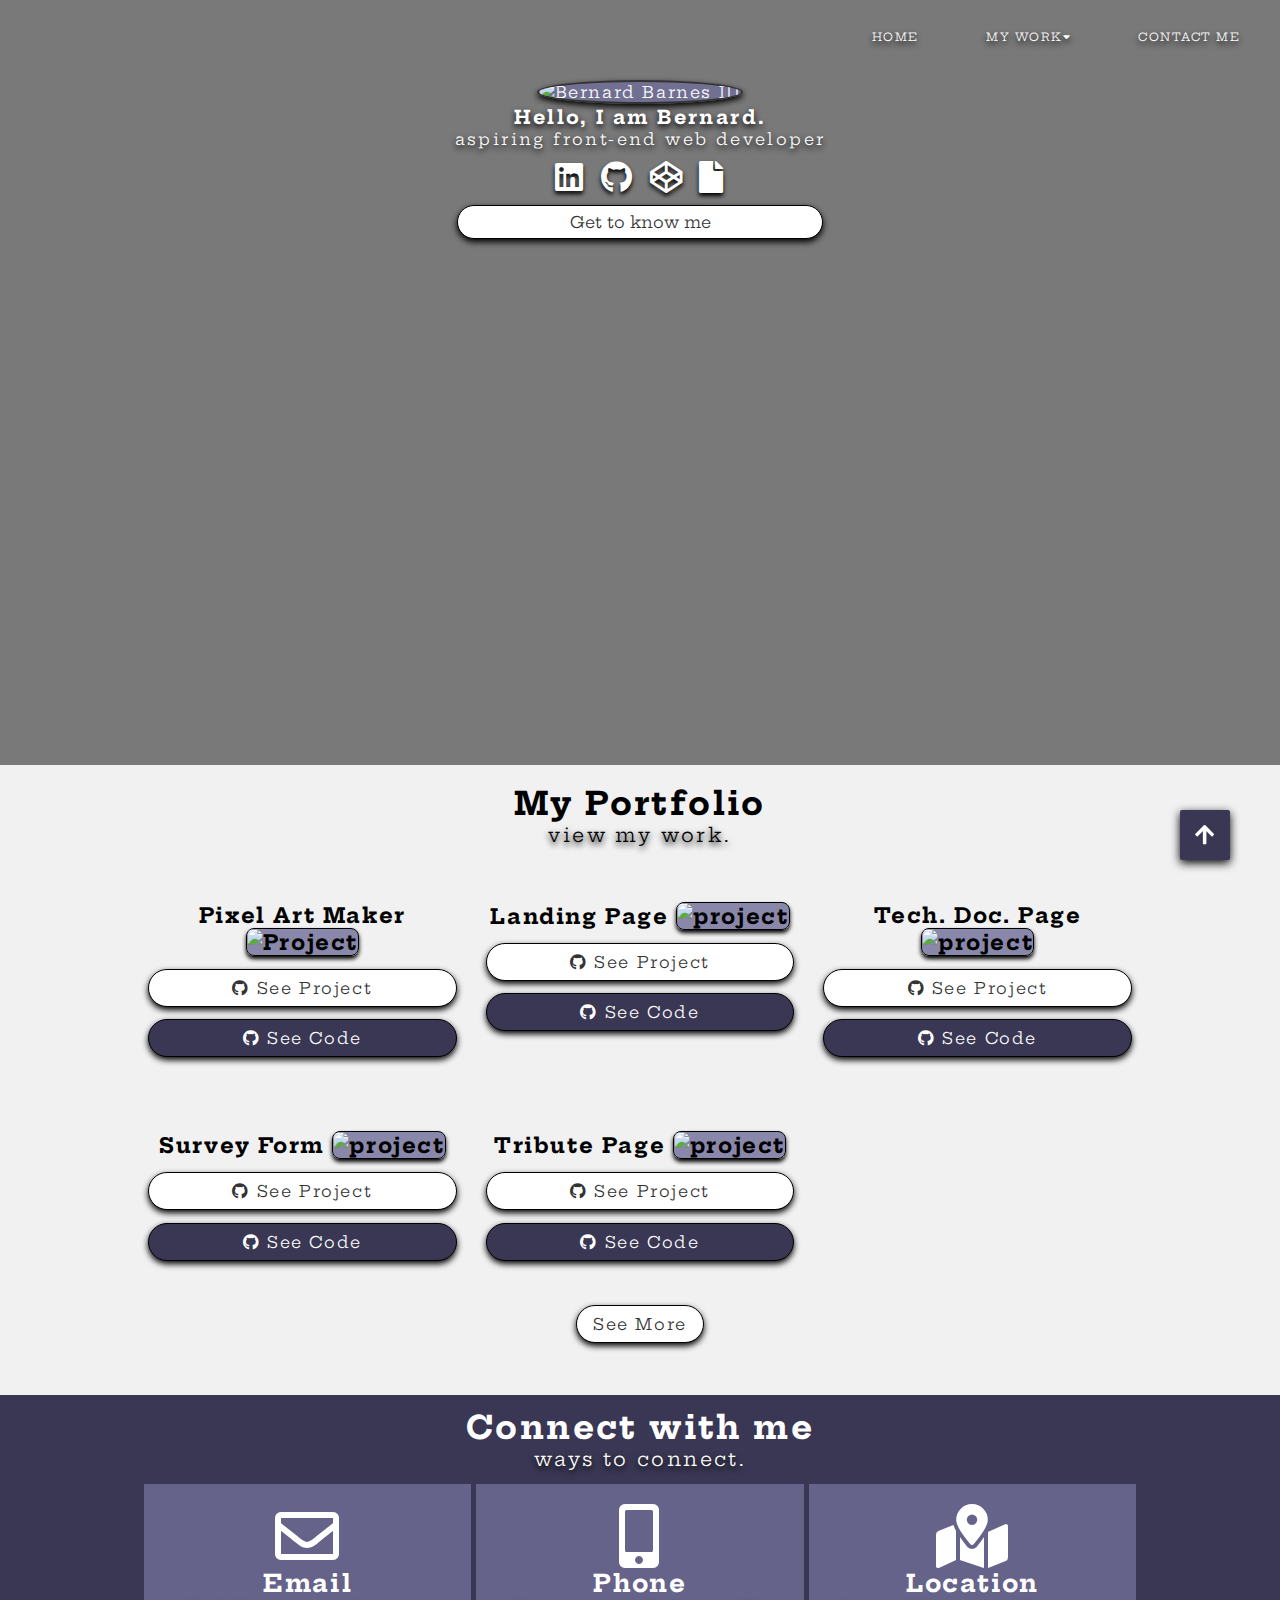
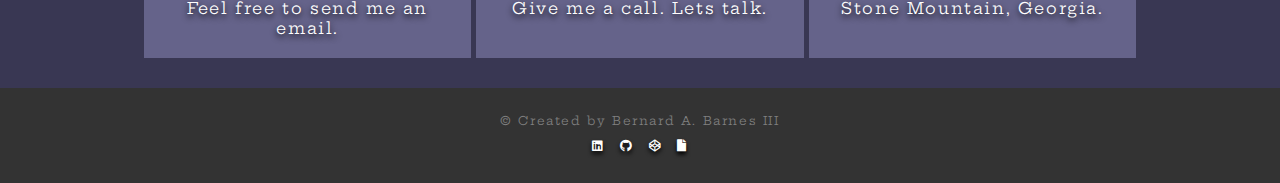
==== commit 4d3b6608: "Updated all img src links." ====
--- a/index.html
+++ b/index.html
@@ -46,7 +46,7 @@
       
     <div id="welcome-section" class="welcome-section">
 
-        <figure><img src="../images/Headshot1.png" id="profile-pic" alt="Bernard Barnes III">
+        <figure><img src="https://github.com/bb3dev/ResponsiveDesignPortfolio2019/blob/master/images/Headshot1.png?raw=true" id="profile-pic" alt="Bernard Barnes III">
             <figcaption>
                 <div class="heading">
                     <h3>Hello, I am Bernard.</h3>
@@ -103,7 +103,7 @@
                 <div class="item">
                     <a href="pixel.html">
                         <div class="project-title">Pixel Art Maker
-                            <img class="project-pic" src="../images/PixelArtMakerwide.png" alt="Project"
+                            <img class="project-pic" src="https://github.com/bb3dev/ResponsiveDesignPortfolio2019/blob/master/images/PixelArtMakerwide.png?raw=true" alt="Project"
                                 title="Pixel Art Maker">
                         </div>
                     </a>
@@ -119,7 +119,7 @@
                 <div class="item">
                     <a href="landpage.html" >
                         <div class="project-title">Landing Page
-                        <img class="project-pic" src="../images/DopeRopesLandingPage.png" alt="project"
+                        <img class="project-pic" src="https://raw.githubusercontent.com/bb3dev/ResponsiveDesignPortfolio2019/master/images/DopeRopesLandingPage.png" alt="project"
                             title="Landing Page">
                         </div>
                     </a>
@@ -134,7 +134,7 @@
                 <div class="item">
                     <a href="techdoc.html">
                         <div class="project-title">Tech. Doc. Page
-                        <img class="project-pic" src="../images/TechnicalDocumentation.png" alt="project"
+                        <img class="project-pic" src="https://github.com/bb3dev/ResponsiveDesignPortfolio2019/blob/master/images/TechnicalDocumantation.png?raw=true" alt="project"
                             title="Technical Documentation Page">
                         </div>
                     </a>
@@ -149,7 +149,7 @@
                 <div class="item">
                     <a href="survey.html">
                         <div class="project-title">Survey Form
-                        <img class="project-pic" src="../images/FCCSurveyPage.png" alt="project"
+                        <img class="project-pic" src="https://github.com/bb3dev/ResponsiveDesignPortfolio2019/blob/master/images/FCCSurveyPage.png?raw=true" alt="project"
                             title="Survey Page">
                         </div>
                     </a>
@@ -164,7 +164,7 @@
                 <div class="item">
                     <a href="tribute.html">
                         <div class="project-title">Tribute Page
-                            <img class="project-pic" src="../images/TributePage2019.png" alt="project"
+                            <img class="project-pic" src="https://github.com/bb3dev/ResponsiveDesignPortfolio2019/blob/master/images/TributePage2019.png?raw=true" alt="project"
                                 title="Tribute Page">
                         </div>
                     </a>
@@ -254,4 +254,4 @@
     <script src="js/app-min.js"></script>
 
 </body>
-</html>+</html>
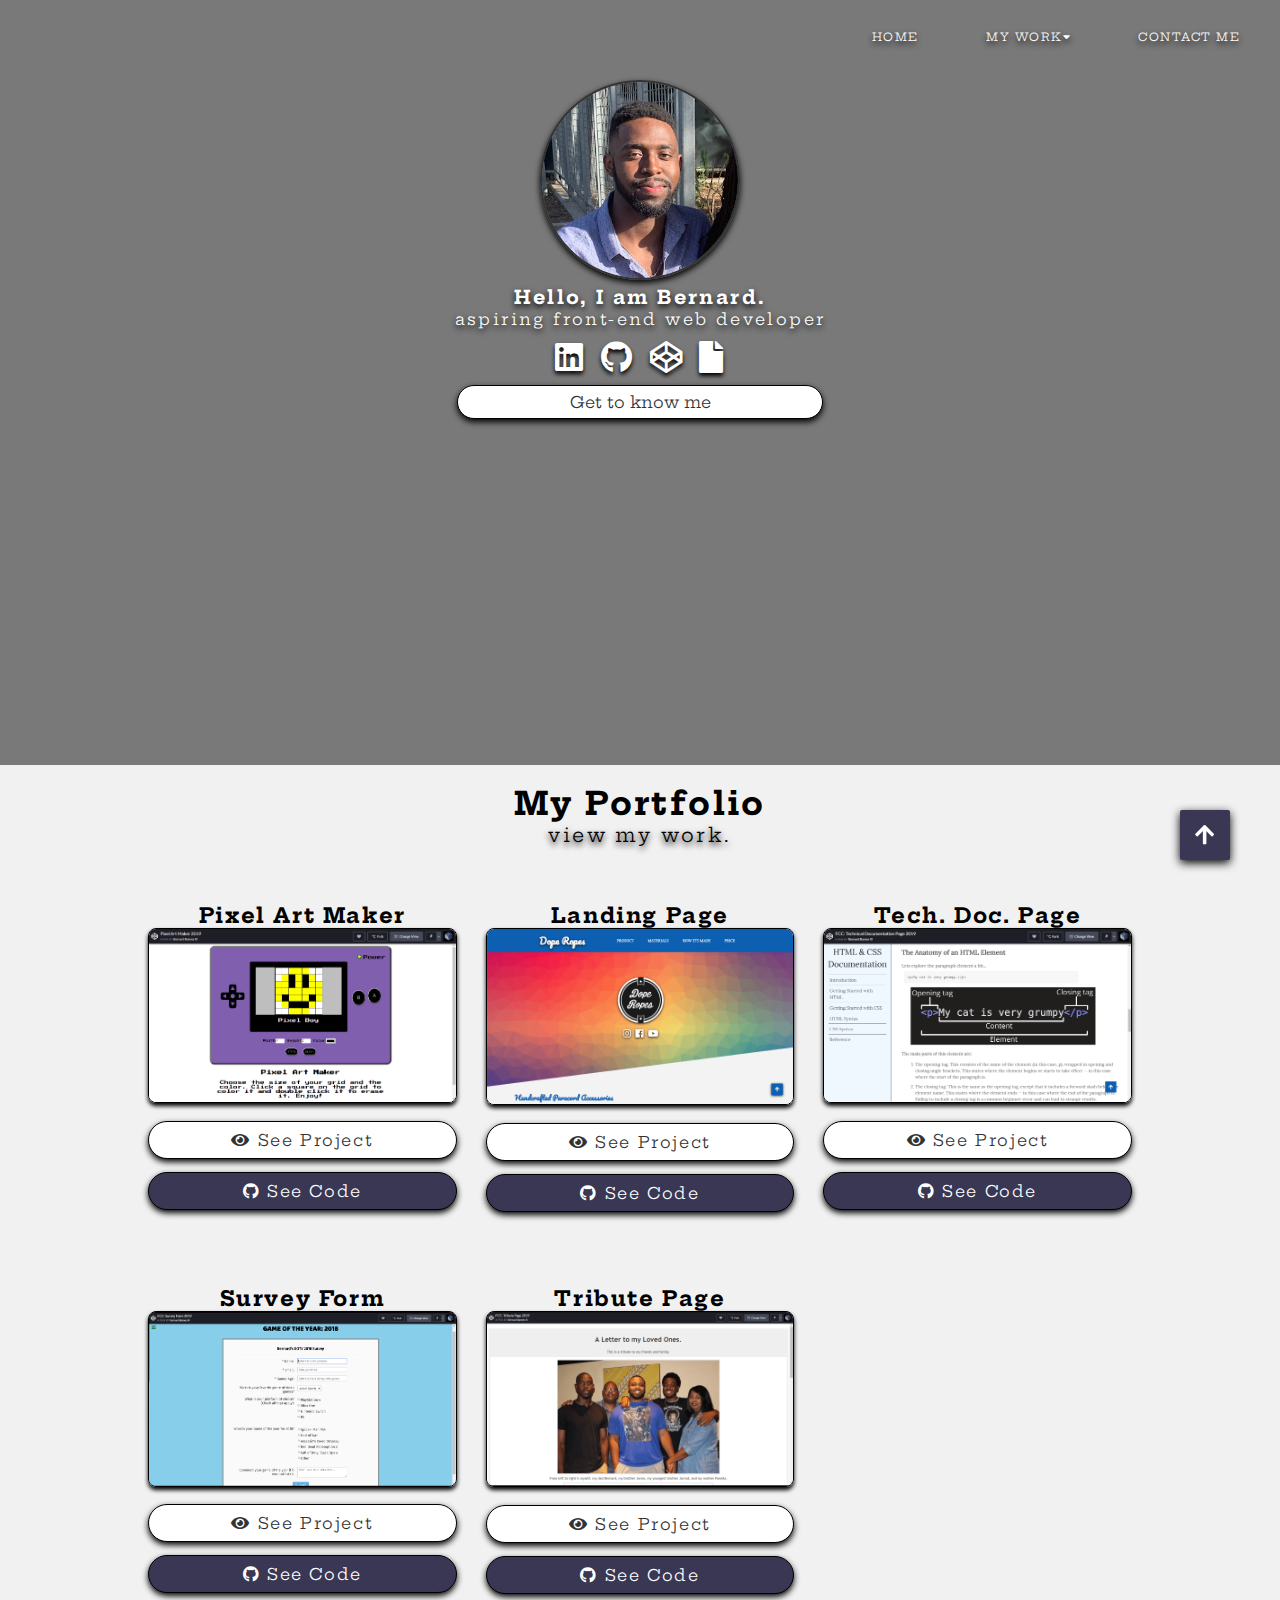
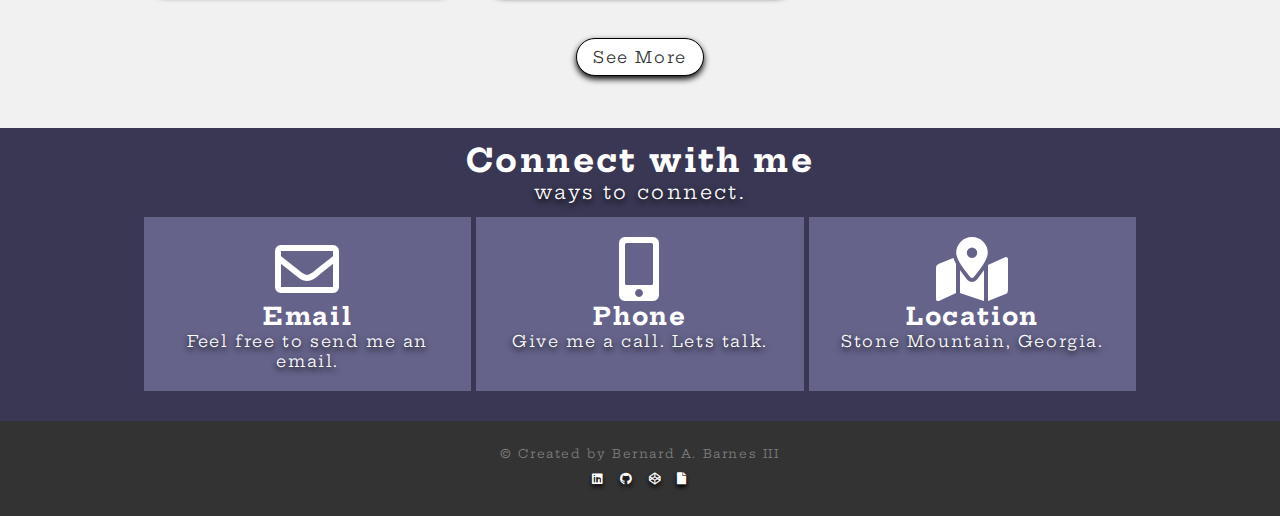
==== commit 7d502405: "Added an updated resume" ====
--- a/index.html
+++ b/index.html
@@ -5,24 +5,23 @@
     <meta charset="UTF-8">
     <meta name="viewport" content="width=device-width, initial-scale=1.0">
     <meta http-equiv="X-UA-Compatible" content="ie=edge">
-    <meta name="description" content="Bernard's portfolio is a showcase of several frontend projects that were built with HTML, CSS, and Javasript.">
+    <meta name="description"
+        content="Bernard's portfolio is a showcase of several frontend projects that were built with HTML, CSS, and Javasript.">
     <link rel="stylesheet" href="css/styles-min.css">
-    <link
-        href="https://fonts.googleapis.com/css?family=Hepta+Slab&display=swap"
-        rel="stylesheet">
+    <link href="https://fonts.googleapis.com/css?family=Hepta+Slab&display=swap" rel="stylesheet">
     <link rel="stylesheet" href="https://use.fontawesome.com/releases/v5.7.2/css/all.css">
     <title>Bernard's Portfolio - Home</title>
 </head>
 
 <body>
-     <header id="header">
-
-           <!--Navigation-->
-           <nav id="navbar">
-               <div class="logo">Bernard's Portfolio</div>
-               <ul class="nav-links">
-                   <li><a href="#welcome-section" class="nav-link">Home</a></li>
-                   <li><a href="#" class="nav-link">My Work<i class="fa fa-caret-down"></i></a>
+    <header id="header">
+
+        <!--Navigation-->
+        <nav id="navbar">
+            <div class="logo">Bernard's Portfolio</div>
+            <ul class="nav-links">
+                <li><a href="#welcome-section" class="nav-link">Home</a></li>
+                <li><a href="#" class="nav-link">My Work<i class="fa fa-caret-down"></i></a>
                     <ul class="drop-down">
                         <li><a href="pixel.html">Pixel Art</a></li>
                         <li><a href="landpage.html">Landing Page</a></li>
@@ -30,65 +29,65 @@
                         <li><a href="survey.html">Survey Form</a></li>
                         <li><a href="tribute.html">Tribute Page</a></li>
                     </ul>
-                    </li>
-                   <li><a href="#contact" class="nav-link">Contact Me</a></li>
-               </ul>
-
-               <div class="mobile-menu">
-                   <div class="line1"></div>
-                   <div class="line2"></div>
-                   <div class="line3"></div>
-               </div>
-           </nav>
-       </header>
-   <!--Start of container-->
-   <div class="container">
-      
-    <div id="welcome-section" class="welcome-section">
-
-        <figure><img src="https://github.com/bb3dev/ResponsiveDesignPortfolio2019/blob/master/images/Headshot1.png?raw=true" id="profile-pic" alt="Bernard Barnes III">
-            <figcaption>
-                <div class="heading">
-                    <h3>Hello, I am Bernard.</h3>
-                    <p>aspiring front-end web developer</p>
-                </div>
-                <div class="icons">
-                    <a href="https://www.linkedin.com/in/bjbarnesiii/" title="My LinkedIn" target="_blank">
-                        <i class="fab fa-linkedin fa-2x"></i>
-                    </a>
-                    <a href="https://github.com/bb3dev" title="My GitHub" target="_blank">
-                        <i class="fab fa-github fa-2x"></i>
-                    </a>
-                    <a href="https://codepen.io/bb3dev/" title="My CodePen" target="_blank">
-                        <i class="fab fa-codepen fa-2x"></i>
-                    </a>
-
-                    <a href="../Resume2019.pdf" title="My Resume" target="_blank">
-                        <i class="fas fa-file fa-2x"></i>
-                    </a>
-                </div>
-                <div class="show-bio">
-                    <button class="btn-light"  title="Click me" onclick="toggleVisible()">
-                        Get to know me
-                    </button>
-                </div>
-            </figcaption>
-        </figure>
-
-    </div>
-    <!--End of welcome section-->
-
-    <div class="menu" id="bio">
-        <section class="bio-section">
-            <h2 class="heading">A Little About Myself</h2>
-            <ul>
-                <li>I am a recent graduate with skills and interest in
-                    computer science and responsive web design.</li>
-                <li>I am currently seeking for a full-time position to gain professional work experience.</li>
-                <li>I use project building, like this portfolio for example, to showcase what I have learned. </li>
+                </li>
+                <li><a href="#contact" class="nav-link">Contact Me</a></li>
             </ul>
-        </section>
-    </div>
+
+            <div class="mobile-menu">
+                <div class="line1"></div>
+                <div class="line2"></div>
+                <div class="line3"></div>
+            </div>
+        </nav>
+    </header>
+    <!--Start of container-->
+    <div class="container">
+
+        <div id="welcome-section" class="welcome-section">
+
+            <figure><img src="../images/Headshot1.png" id="profile-pic" alt="Bernard Barnes III">
+                <figcaption>
+                    <div class="heading">
+                        <h3>Hello, I am Bernard.</h3>
+                        <p>aspiring front-end web developer</p>
+                    </div>
+                    <div class="icons">
+                        <a href="https://www.linkedin.com/in/bjbarnesiii/" title="My LinkedIn" target="_blank">
+                            <i class="fab fa-linkedin fa-2x"></i>
+                        </a>
+                        <a href="https://github.com/bb3dev" title="My GitHub" target="_blank">
+                            <i class="fab fa-github fa-2x"></i>
+                        </a>
+                        <a href="https://codepen.io/bb3dev/" title="My CodePen" target="_blank">
+                            <i class="fab fa-codepen fa-2x"></i>
+                        </a>
+
+                        <a href="../Resume2020.pdf" title="My Resume" target="_blank">
+                            <i class="fas fa-file fa-2x"></i>
+                        </a>
+                    </div>
+                    <div class="show-bio">
+                        <button class="btn-light" title="Click me" onclick="toggleVisible()">
+                            Get to know me
+                        </button>
+                    </div>
+                </figcaption>
+            </figure>
+
+        </div>
+        <!--End of welcome section-->
+
+        <div class="menu" id="bio">
+            <section class="bio-section">
+                <h2 class="heading">A Little About Myself</h2>
+                <ul>
+                    <li>I am a recent graduate with skills and interest in
+                        computer science and responsive web design.</li>
+                    <li>I am currently seeking for a full-time position to gain professional work experience.</li>
+                    <li>I use project building, like this portfolio for example, to showcase what I have learned. </li>
+                </ul>
+            </section>
+        </div>
 
         <!--Portfolio Section-->
         <div class="heading" id="worksection">
@@ -103,30 +102,32 @@
                 <div class="item">
                     <a href="pixel.html">
                         <div class="project-title">Pixel Art Maker
-                            <img class="project-pic" src="https://github.com/bb3dev/ResponsiveDesignPortfolio2019/blob/master/images/PixelArtMakerwide.png?raw=true" alt="Project"
+                            <img class="project-pic" src="../images/PixelArtMakerwide.png" alt="Project"
                                 title="Pixel Art Maker">
                         </div>
                     </a>
                     <a href="https://codepen.io/bb3dev/full/WWqJWe" target="_blank" class="btn-light">
-                        <i class="fab fa-github"></i> See Project
-                    </a>
-                    <a href="https://codepen.io/bb3dev/pen/WWqJWe?editors=1100" class="btn-dark" target="_blank">
-                        <i class="fab fa-github"></i> See Code
-                    </a>
-
-                </div>
-
-                <div class="item">
-                    <a href="landpage.html" >
+                        <i class="fas fa-eye"></i> See Project
+                    </a>
+                    <a href="https://github.com/bb3dev/PixelArtMaker/blob/master/index.html" class="btn-dark"
+                        target="_blank">
+                        <i class="fab fa-github"></i> See Code
+                    </a>
+
+                </div>
+
+                <div class="item">
+                    <a href="landpage.html">
                         <div class="project-title">Landing Page
-                        <img class="project-pic" src="https://raw.githubusercontent.com/bb3dev/ResponsiveDesignPortfolio2019/master/images/DopeRopesLandingPage.png" alt="project"
-                            title="Landing Page">
+                            <img class="project-pic" src="../images/DopeRopesLandingPage.png" alt="project"
+                                title="Landing Page">
                         </div>
                     </a>
                     <a href="https://codepen.io/bb3dev/full/xxKgobj" target="_blank" class="btn-light">
-                        <i class="fab fa-github"></i> See Project
-                    </a>
-                    <a href="https://codepen.io/bb3dev/pen/xxKgobj" class="btn-dark" target="_blank">
+                        <i class="fas fa-eye"></i> See Project
+                    </a>
+                    <a href="https://github.com/bb3dev/DopeRopes2019-LandingPage/blob/master/index.html"
+                        class="btn-dark" target="_blank">
                         <i class="fab fa-github"></i> See Code
                     </a>
                 </div>
@@ -134,14 +135,15 @@
                 <div class="item">
                     <a href="techdoc.html">
                         <div class="project-title">Tech. Doc. Page
-                        <img class="project-pic" src="https://github.com/bb3dev/ResponsiveDesignPortfolio2019/blob/master/images/TechnicalDocumantation.png?raw=true" alt="project"
-                            title="Technical Documentation Page">
+                            <img class="project-pic" src="../images/TechnicalDocumentation.png" alt="project"
+                                title="Technical Documentation Page">
                         </div>
                     </a>
                     <a href="https://codepen.io/bb3dev/full/Larpaw" target="_blank" class="btn-light">
-                        <i class="fab fa-github"></i> See Project
-                    </a>
-                    <a href="https://codepen.io/bb3dev/pen/Larpaw?editors=1100" class="btn-dark" target="_blank">
+                        <i class="fas fa-eye"></i> See Project
+                    </a>
+                    <a href="https://github.com/bb3dev/TechnicalDocumentationPage/blob/master/index.html"
+                        class="btn-dark" target="_blank">
                         <i class="fab fa-github"></i> See Code
                     </a>
                 </div>
@@ -149,14 +151,15 @@
                 <div class="item">
                     <a href="survey.html">
                         <div class="project-title">Survey Form
-                        <img class="project-pic" src="https://github.com/bb3dev/ResponsiveDesignPortfolio2019/blob/master/images/FCCSurveyPage.png?raw=true" alt="project"
-                            title="Survey Page">
+                            <img class="project-pic" src="../images/FCCSurveyPage.png" alt="project"
+                                title="Survey Page">
                         </div>
                     </a>
                     <a href="https://codepen.io/bb3dev/full/BvqdzR" target="_blank" class="btn-light">
-                        <i class="fab fa-github"></i> See Project
-                    </a>
-                    <a href="https://codepen.io/bb3dev/pen/BvqdzR?editors=1100" class="btn-dark" target="_blank">
+                        <i class="fas fa-eye"></i> See Project
+                    </a>
+                    <a href="https://github.com/bb3dev/SurveyForm/blob/master/index.html" class="btn-dark"
+                        target="_blank">
                         <i class="fab fa-github"></i> See Code
                     </a>
                 </div>
@@ -164,58 +167,60 @@
                 <div class="item">
                     <a href="tribute.html">
                         <div class="project-title">Tribute Page
-                            <img class="project-pic" src="https://github.com/bb3dev/ResponsiveDesignPortfolio2019/blob/master/images/TributePage2019.png?raw=true" alt="project"
+                            <img class="project-pic" src="../images/TributePage2019.png" alt="project"
                                 title="Tribute Page">
                         </div>
                     </a>
                     <a href="https://codepen.io/bb3dev/full/EGvMWL" target="_blank" class="btn-light">
-                        <i class="fab fa-github"></i> See Project
-                    </a>
-                    <a href="https://codepen.io/bb3dev/pen/EGvMWL?editors=1100" class="btn-dark" target="_blank">
+                        <i class="fas fa-eye"></i> See Project
+                    </a>
+                    <a href="https://github.com/bb3dev/TributePage2019/blob/master/index.html" class="btn-dark"
+                        target="_blank">
                         <i class="fab fa-github"></i> See Code
                     </a>
                 </div>
 
             </div>
             <!--See more button-->
-           
-                <a class="btn-light" id="see-more" href="https://codepen.io/bb3dev/" target="_blank" title="See my CodePen">See More</a>
-            
+
+            <a class="btn-light" id="see-more" href="https://codepen.io/bb3dev/" target="_blank"
+                title="See my CodePen">See More</a>
+
         </section>
 
         <!--Social section -->
         <section id="contact" class="social-section">
             <div class="heading">
-            <h1>Connect with me</h1>
-            <p class="sm-heading">ways to connect.</p>
+                <h1>Connect with me</h1>
+                <p class="sm-heading">ways to connect.</p>
             </div>
 
             <div class="contact-section">
 
-                     <div class="social-box">
-                         <a href="../contact-form.html" class="contact-link">
-                         <div class="icon"><i class="far fa-envelope fa-4x"></i></div>
-                         <div class="desc">
-                             <h2>Email</h2>
-                             <p>Feel free to send me an email.
-                             </p>
-                         </div>
-                         </a>
-                     </div>
-                
-                     <div class="social-box">
-                         <a href="../contact-form.html" class="contact-link">
-                         <div class="icon"><i class="fas fa-mobile-alt fa-4x"></i></div>
-                         <div class="desc">
-                             <h2>Phone</h2>
-                             <p>Give me a call. Lets talk.
-                             </p>
-                         </div>
-                        </a>
-                     </div>
-                
-                    <div class="social-box">
-                        <a href="../contact-form.html" class="contact-link">
+                <div class="social-box">
+                    <a href="../contact-form.html" class="contact-link">
+                        <div class="icon"><i class="far fa-envelope fa-4x"></i></div>
+                        <div class="desc">
+                            <h2>Email</h2>
+                            <p>Feel free to send me an email.
+                            </p>
+                        </div>
+                    </a>
+                </div>
+
+                <div class="social-box">
+                    <a href="../contact-form.html" class="contact-link">
+                        <div class="icon"><i class="fas fa-mobile-alt fa-4x"></i></div>
+                        <div class="desc">
+                            <h2>Phone</h2>
+                            <p>Give me a call. Lets talk.
+                            </p>
+                        </div>
+                    </a>
+                </div>
+
+                <div class="social-box">
+                    <a href="../contact-form.html" class="contact-link">
                         <div class="icon">
                             <i class="fas fa-map-marked-alt fa-4x" aria-hidden="true"></i>
                         </div>
@@ -224,34 +229,35 @@
                             <p>Stone Mountain, Georgia.
                             </p>
                         </div>
-                        </a>
-                    </div>
-                </div>
+                    </a>
+                </div>
+            </div>
         </section>
     </div>
     <!--End of container-->
-    
+
     <a class="go-top-button" href="#"> <i class="fas fa-arrow-up"></i> </a>
 
     <footer><span> &copy; Created by Bernard A. Barnes III</span>
-    <div class="icons">
-        <a href="https://www.linkedin.com/in/bjbarnesiii/" title="My LinkedIn" target="_blank">
-            <i class="fab fa-linkedin fa-1x"></i>
-        </a>
-        <a href="https://github.com/bb3dev" title="My GitHub" target="_blank">
-            <i class="fab fa-github fa-1x"></i>
-        </a>
-        <a href="https://codepen.io/bb3dev/" title="My CodePen" target="_blank">
-            <i class="fab fa-codepen fa-1x"></i>
-        </a>
-
-        <a href="../Resume2019.pdf" title="My Resume" target="_blank">
-            <i class="fas fa-file fa-1x"></i>
-        </a>
-    </div>
+        <div class="icons">
+            <a href="https://www.linkedin.com/in/bjbarnesiii/" title="My LinkedIn" target="_blank">
+                <i class="fab fa-linkedin fa-1x"></i>
+            </a>
+            <a href="https://github.com/bb3dev" title="My GitHub" target="_blank">
+                <i class="fab fa-github fa-1x"></i>
+            </a>
+            <a href="https://codepen.io/bb3dev/" title="My CodePen" target="_blank">
+                <i class="fab fa-codepen fa-1x"></i>
+            </a>
+
+            <a href="../Resume2019.pdf" title="My Resume" target="_blank">
+                <i class="fas fa-file fa-1x"></i>
+            </a>
+        </div>
     </footer>
 
     <script src="js/app-min.js"></script>
 
 </body>
-</html>
+
+</html>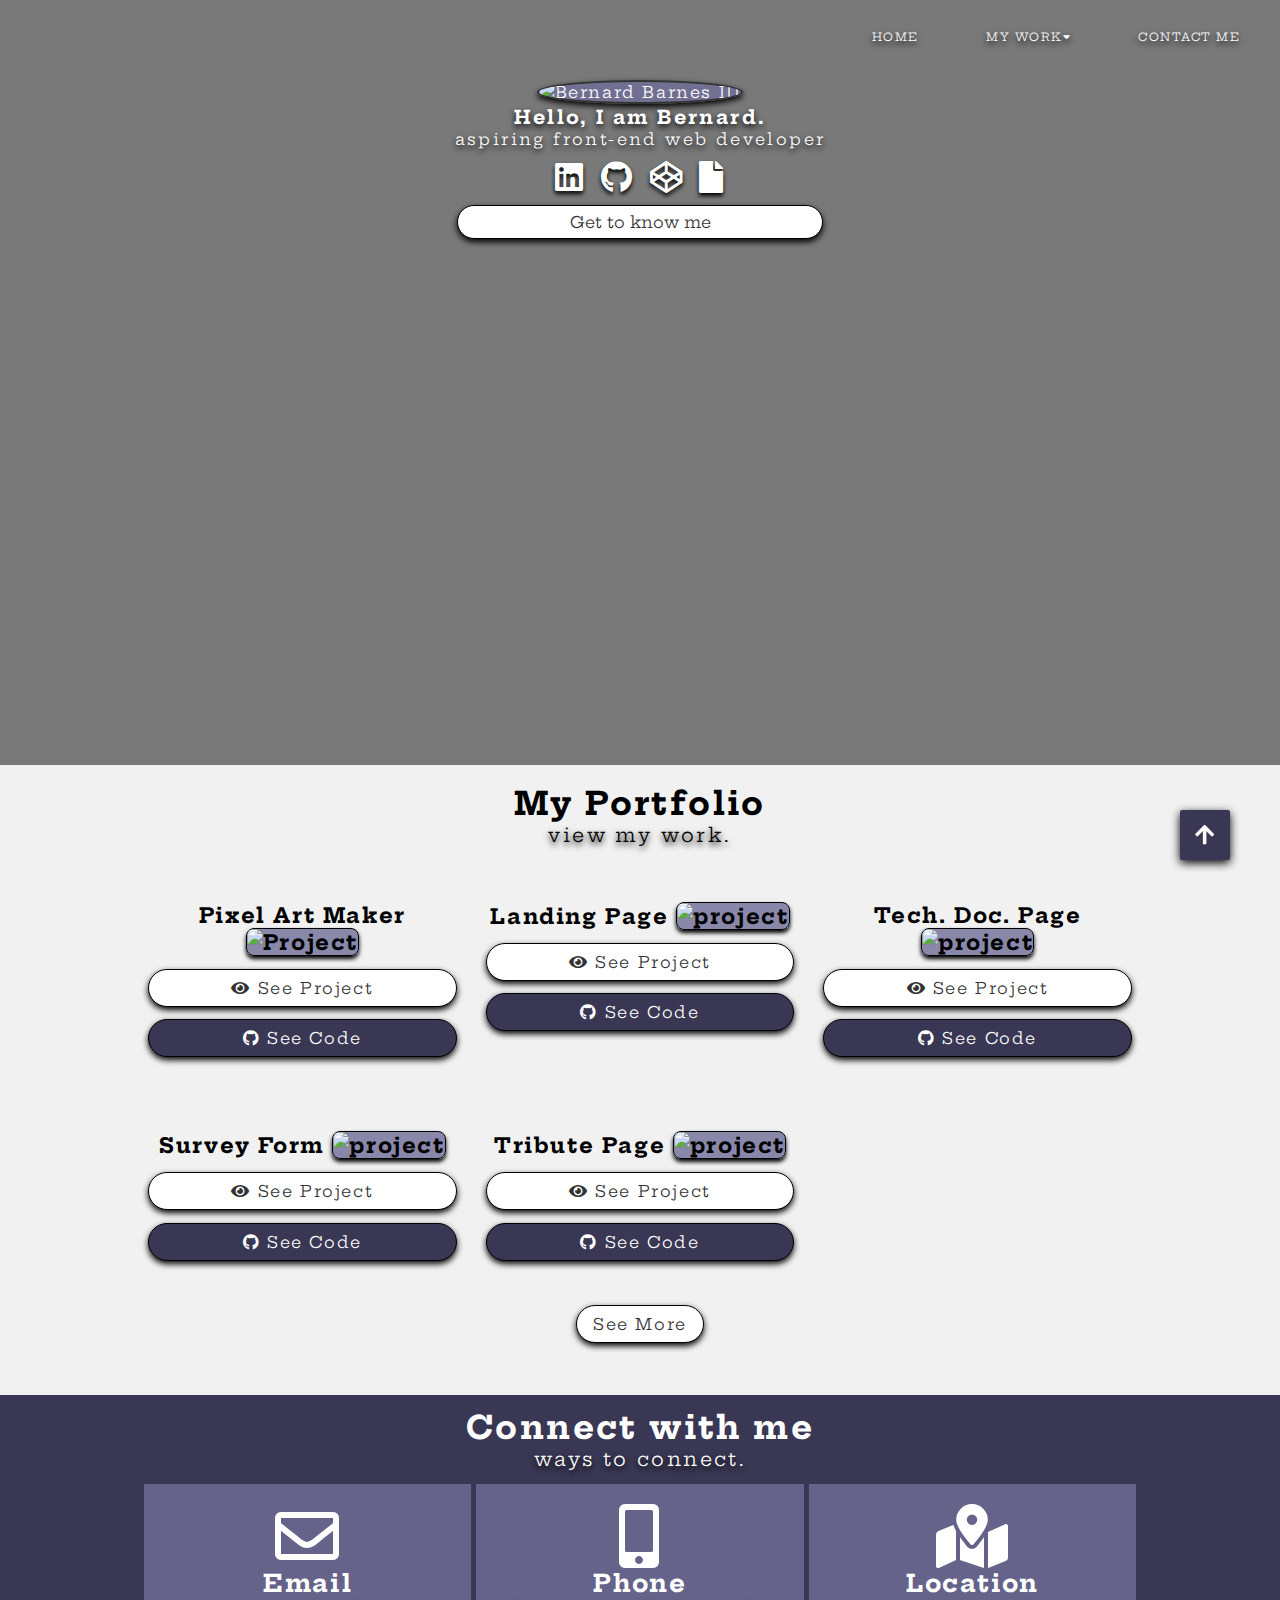
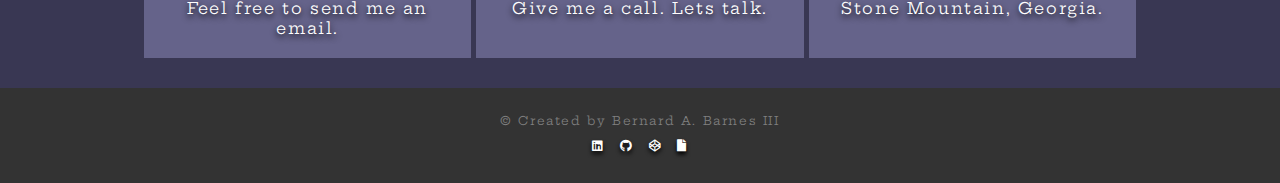
==== commit b5599313: "Updated img src" ====
--- a/index.html
+++ b/index.html
@@ -45,7 +45,7 @@
 
         <div id="welcome-section" class="welcome-section">
 
-            <figure><img src="../images/Headshot1.png" id="profile-pic" alt="Bernard Barnes III">
+            <figure><img src="https://github.com/bb3dev/ResponsiveDesignPortfolio2019/blob/master/images/Headshot1.png" id="profile-pic" alt="Bernard Barnes III">
                 <figcaption>
                     <div class="heading">
                         <h3>Hello, I am Bernard.</h3>
@@ -102,7 +102,7 @@
                 <div class="item">
                     <a href="pixel.html">
                         <div class="project-title">Pixel Art Maker
-                            <img class="project-pic" src="../images/PixelArtMakerwide.png" alt="Project"
+                            <img class="project-pic" src="https://github.com/bb3dev/ResponsiveDesignPortfolio2019/blob/master/images/PixelArtMakerwide.png" alt="Project"
                                 title="Pixel Art Maker">
                         </div>
                     </a>
@@ -119,7 +119,7 @@
                 <div class="item">
                     <a href="landpage.html">
                         <div class="project-title">Landing Page
-                            <img class="project-pic" src="../images/DopeRopesLandingPage.png" alt="project"
+                            <img class="project-pic" src="https://github.com/bb3dev/ResponsiveDesignPortfolio2019/blob/master/images/DopeRopesLandingPage.png" alt="project"
                                 title="Landing Page">
                         </div>
                     </a>
@@ -135,7 +135,7 @@
                 <div class="item">
                     <a href="techdoc.html">
                         <div class="project-title">Tech. Doc. Page
-                            <img class="project-pic" src="../images/TechnicalDocumentation.png" alt="project"
+                            <img class="project-pic" src="https://github.com/bb3dev/ResponsiveDesignPortfolio2019/blob/master/images/TechnicalDocumentation.png" alt="project"
                                 title="Technical Documentation Page">
                         </div>
                     </a>
@@ -151,7 +151,7 @@
                 <div class="item">
                     <a href="survey.html">
                         <div class="project-title">Survey Form
-                            <img class="project-pic" src="../images/FCCSurveyPage.png" alt="project"
+                            <img class="project-pic" src="https://github.com/bb3dev/ResponsiveDesignPortfolio2019/blob/master/images/FCCSurveyPage.png" alt="project"
                                 title="Survey Page">
                         </div>
                     </a>
@@ -167,7 +167,7 @@
                 <div class="item">
                     <a href="tribute.html">
                         <div class="project-title">Tribute Page
-                            <img class="project-pic" src="../images/TributePage2019.png" alt="project"
+                            <img class="project-pic" src="https://github.com/bb3dev/ResponsiveDesignPortfolio2019/blob/master/images/TributePage2019.png" alt="project"
                                 title="Tribute Page">
                         </div>
                     </a>
@@ -260,4 +260,4 @@
 
 </body>
 
-</html>+</html>
